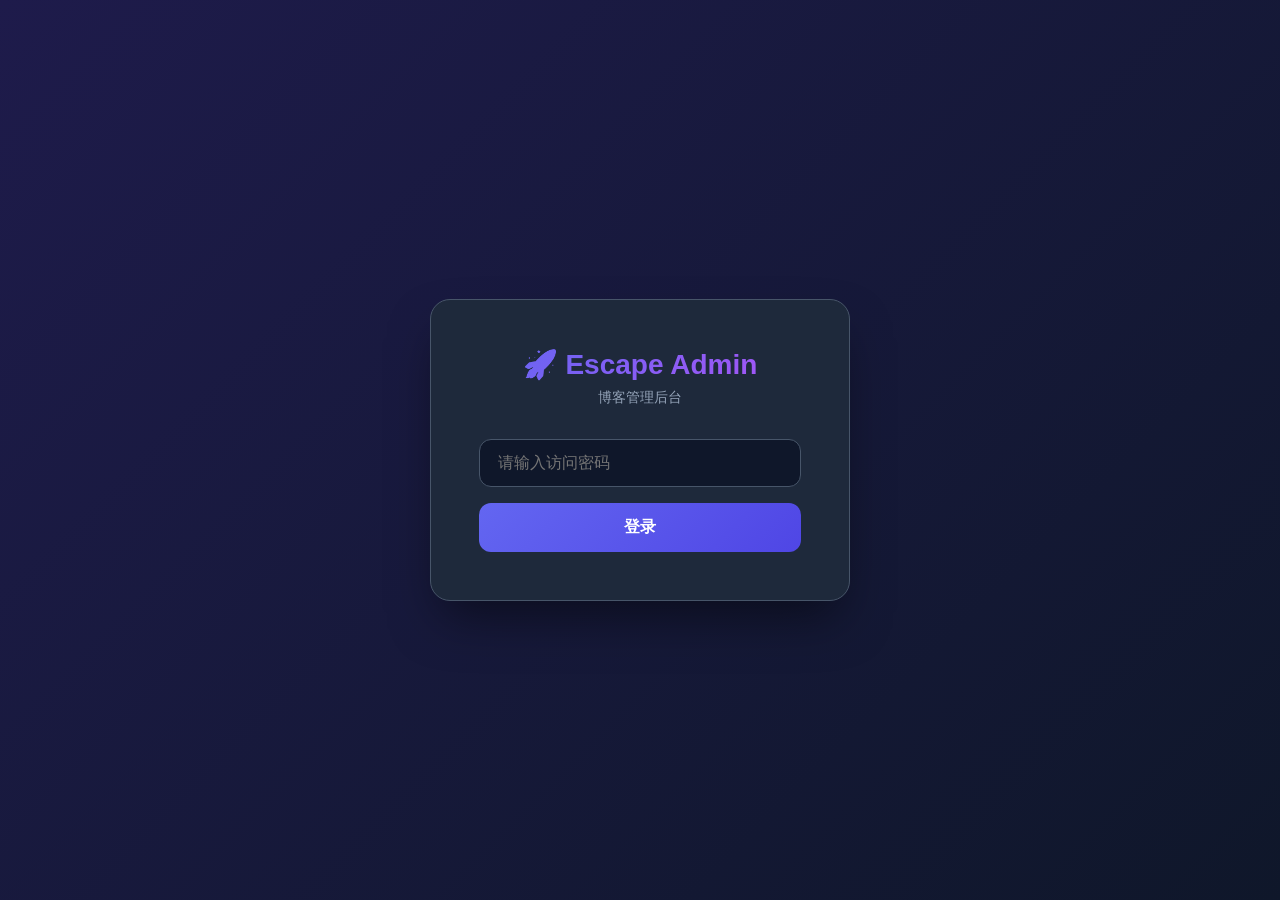
==== admin/index.html @ 39bfda91 "Update" ====
<!DOCTYPE html>
<html lang="zh-CN">
<head>
  <meta charset="UTF-8">
  <meta name="viewport" content="width=device-width, initial-scale=1.0">
  <title>escape 博客管理后台</title>
  <style>
    * { margin: 0; padding: 0; box-sizing: border-box; }
    :root { --primary: #6366f1; --primary-dark: #4f46e5; --bg: #0f172a; --card: #1e293b; --card-hover: #334155; --border: #475569; --text: #f8fafc; --text-light: #94a3b8; --success: #22c55e; --danger: #ef4444; --warning: #f59e0b; }
    body { font-family: -apple-system, BlinkMacSystemFont, "SF Pro", sans-serif; background: var(--bg); color: var(--text); min-height: 100vh; }
    
    /* 登录页 */
    .login-screen { display: flex; align-items: center; justify-content: center; min-height: 100vh; padding: 20px; background: linear-gradient(135deg, #1e1b4b 0%, #0f172a 100%); }
    .login-box { background: var(--card); border: 1px solid var(--border); border-radius: 20px; padding: 48px; width: 100%; max-width: 420px; text-align: center; box-shadow: 0 25px 50px -12px rgba(0,0,0,0.5); }
    .login-box h1 { font-size: 28px; margin-bottom: 8px; background: linear-gradient(135deg, #6366f1, #a855f7); -webkit-background-clip: text; -webkit-text-fill-color: transparent; }
    .login-box p { color: var(--text-light); margin-bottom: 32px; font-size: 14px; }
    .login-box input { width: 100%; padding: 14px 18px; background: var(--bg); border: 1px solid var(--border); border-radius: 12px; color: var(--text); font-size: 16px; margin-bottom: 16px; transition: all 0.2s; }
    .login-box input:focus { outline: none; border-color: var(--primary); box-shadow: 0 0 0 3px rgba(99,102,241,0.2); }
    .login-box button { width: 100%; padding: 14px; background: linear-gradient(135deg, var(--primary), var(--primary-dark)); color: white; border: none; border-radius: 12px; font-size: 16px; font-weight: 600; cursor: pointer; transition: all 0.2s; }
    .login-box button:hover { transform: translateY(-2px); box-shadow: 0 10px 20px -10px rgba(99,102,241,0.5); }
    
    /* 后台布局 */
    .admin-layout { display: flex; min-height: 100vh; }
    .sidebar { width: 260px; background: var(--card); border-right: 1px solid var(--border); padding: 24px 16px; display: flex; flex-direction: column; }
    .sidebar-logo { font-size: 20px; font-weight: 700; margin-bottom: 32px; padding: 0 12px; display: flex; align-items: center; gap: 10px; }
    .sidebar-logo span { background: linear-gradient(135deg, #6366f1, #a855f7); -webkit-background-clip: text; -webkit-text-fill-color: transparent; }
    .nav-item { display: flex; align-items: center; gap: 12px; padding: 14px 16px; border-radius: 12px; color: var(--text-light); cursor: pointer; transition: all 0.2s; margin-bottom: 4px; }
    .nav-item:hover { background: var(--card-hover); color: var(--text); }
    .nav-item.active { background: linear-gradient(135deg, rgba(99,102,241,0.2), rgba(168,85,247,0.2)); color: var(--primary); }
    .nav-item svg { width: 20px; height: 20px; }
    
    .main-content { flex: 1; padding: 32px; overflow-y: auto; }
    .page-header { display: flex; justify-content: space-between; align-items: center; margin-bottom: 32px; }
    .page-title { font-size: 28px; font-weight: 700; }
    
    /* 按钮 */
    .btn { padding: 12px 24px; border-radius: 10px; font-size: 14px; font-weight: 600; cursor: pointer; border: none; transition: all 0.2s; display: inline-flex; align-items: center; gap: 8px; }
    .btn-primary { background: linear-gradient(135deg, var(--primary), var(--primary-dark)); color: white; }
    .btn-primary:hover { transform: translateY(-2px); box-shadow: 0 10px 20px -10px rgba(99,102,241,0.5); }
    .btn-secondary { background: var(--card); color: var(--text); border: 1px solid var(--border); }
    .btn-secondary:hover { background: var(--card-hover); }
    .btn-danger { background: var(--danger); color: white; }
    .btn-success { background: var(--success); color: white; }
    .btn-sm { padding: 8px 16px; font-size: 13px; }
    
    /* 卡片 */
    .card { background: var(--card); border: 1px solid var(--border); border-radius: 16px; padding: 24px; margin-bottom: 24px; }
    .card-header { display: flex; justify-content: space-between; align-items: center; margin-bottom: 20px; }
    .card-title { font-size: 18px; font-weight: 600; }
    
    /* 表单 */
    .form-group { margin-bottom: 20px; }
    .form-group label { display: block; margin-bottom: 8px; font-size: 14px; color: var(--text-light); font-weight: 500; }
    .form-group input, .form-group textarea, .form-group select { width: 100%; padding: 12px 16px; background: var(--bg); border: 1px solid var(--border); border-radius: 10px; color: var(--text); font-size: 14px; transition: all 0.2s; }
    .form-group input:focus, .form-group textarea:focus, .form-group select:focus { outline: none; border-color: var(--primary); }
    .form-group textarea { min-height: 120px; resize: vertical; font-family: inherit; }
    .form-row { display: grid; grid-template-columns: 1fr 1fr; gap: 16px; }
    
    /* 表格 */
    .data-table { width: 100%; border-collapse: collapse; }
    .data-table th { text-align: left; padding: 14px 16px; color: var(--text-light); font-weight: 500; font-size: 13px; border-bottom: 1px solid var(--border); }
    .data-table td { padding: 16px; border-bottom: 1px solid var(--border); }
    .data-table tr:hover { background: var(--card-hover); }
    
    /* 标签 */
    .badge { display: inline-block; padding: 4px 12px; border-radius: 20px; font-size: 12px; font-weight: 500; }
    .badge-success { background: rgba(34,197,94,0.2); color: var(--success); }
    .badge-draft { background: rgba(148,163,184,0.2); color: var(--text-light); }
    .badge-tech { background: rgba(99,102,241,0.2); color: #818cf8; }
    .badge-life { background: rgba(236,72,153,0.2); color: #f472b6; }
    
    /* 网格 */
    .grid-3 { display: grid; grid-template-columns: repeat(3, 1fr); gap: 20px; }
    .grid-2 { display: grid; grid-template-columns: repeat(2, 1fr); gap: 20px; }
    @media (max-width: 1024px) { .grid-3 { grid-template-columns: repeat(2, 1fr); } }
    @media (max-width: 768px) { .grid-3, .grid-2 { grid-template-columns: 1fr; } .sidebar { display: none; } .form-row { grid-template-columns: 1fr; } }
    
    /* 统计卡片 */
    .stat-card { background: var(--card); border: 1px solid var(--border); border-radius: 16px; padding: 24px; text-align: center; }
    .stat-number { font-size: 36px; font-weight: 700; background: linear-gradient(135deg, var(--primary), #a855f7); -webkit-background-clip: text; -webkit-text-fill-color: transparent; }
    .stat-label { font-size: 14px; color: var(--text-light); margin-top: 8px; }
    
    /* 消息提示 */
    .toast { position: fixed; top: 24px; right: 24px; padding: 16px 24px; border-radius: 12px; font-size: 14px; font-weight: 500; z-index: 1000; animation: slideIn 0.3s ease; }
    .toast-success { background: var(--success); color: white; }
    .toast-error { background: var(--danger); color: white; }
    .toast-loading { background: var(--primary); color: white; }
    @keyframes slideIn { from { transform: translateX(100%); opacity: 0; } to { transform: translateX(0); opacity: 1; } }
    
    .hidden { display: none !important; }
    
    /* 图片上传 */
    .upload-area { border: 2px dashed var(--border); border-radius: 16px; padding: 40px; text-align: center; cursor: pointer; transition: all 0.2s; }
    .upload-area:hover { border-color: var(--primary); background: rgba(99,102,241,0.05); }
    .image-preview { width: 100%; height: 200px; object-fit: cover; border-radius: 12px; margin-top: 16px; }
    
    /* 开关 */
    .toggle { position: relative; width: 48px; height: 26px; background: var(--border); border-radius: 13px; cursor: pointer; transition: all 0.2s; }
    .toggle.active { background: var(--success); }
    .toggle::after { content: ''; position: absolute; top: 3px; left: 3px; width: 20px; height: 20px; background: white; border-radius: 50%; transition: all 0.2s; }
    .toggle.active::after { left: 25px; }
  </style>
</head>
<body>
  <!-- 登录页 -->
  <div id="login-screen" class="login-screen">
    <div class="login-box">
      <h1>🚀 Escape Admin</h1>
      <p>博客管理后台</p>
      <input type="password" id="password" placeholder="请输入访问密码">
      <button onclick="login()">登录</button>
    </div>
  </div>
  
  <!-- 后台主页 -->
  <div id="admin-panel" class="admin-layout hidden">
    <!-- 侧边栏 -->
    <aside class="sidebar">
      <div class="sidebar-logo">
        <span>⚡</span> Escape Admin
      </div>
      <nav>
        <div class="nav-item active" onclick="showPage('dashboard')">
          <svg viewBox="0 0 24 24" fill="none" stroke="currentColor" stroke-width="2"><rect x="3" y="3" width="7" height="7"/><rect x="14" y="3" width="7" height="7"/><rect x="14" y="14" width="7" height="7"/><rect x="3" y="14" width="7" height="7"/></svg>
          <span>数据概览</span>
        </div>
        <div class="nav-item" onclick="showPage('articles')">
          <svg viewBox="0 0 24 24" fill="none" stroke="currentColor" stroke-width="2"><path d="M14 2H6a2 2 0 0 0-2 2v16a2 2 0 0 0 2 2h12a2 2 0 0 0 2-2V8z"/><polyline points="14,2 14,8 20,8"/></svg>
          <span>文章管理</span>
        </div>
        <div class="nav-item" onclick="showPage('new-article')">
          <svg viewBox="0 0 24 24" fill="none" stroke="currentColor" stroke-width="2"><line x1="12" y1="5" x2="12" y2="19"/><line x1="5" y1="12" x2="19" y2="12"/></svg>
          <span>新建文章</span>
        </div>
        <div class="nav-item" onclick="showPage('settings')">
          <svg viewBox="0 0 24 24" fill="none" stroke="currentColor" stroke-width="2"><circle cx="12" cy="12" r="3"/><path d="M19.4 15a1.65 1.65 0 0 0 .33 1.82l.06.06a2 2 0 0 1 0 2.83 2 2 0 0 1-2.83 0l-.06-.06a1.65 1.65 0 0 0-1.82-.33 1.65 1.65 0 0 0-1 1.51V21a2 2 0 0 1-2 2 2 2 0 0 1-2-2v-.09A1.65 1.65 0 0 0 9 19.4a1.65 1.65 0 0 0-1.82.33l-.06.06a2 2 0 0 1-2.83 0 2 2 0 0 1 0-2.83l.06-.06a1.65 1.65 0 0 0 .33-1.82 1.65 1.65 0 0 0-1.51-1H3a2 2 0 0 1-2-2 2 2 0 0 1 2-2h.09A1.65 1.65 0 0 0 4.6 9a1.65 1.65 0 0 0-.33-1.82l-.06-.06a2 2 0 0 1 0-2.83 2 2 0 0 1 2.83 0l.06.06a1.65 1.65 0 0 0 1.82.33H9a1.65 1.65 0 0 0 1-1.51V3a2 2 0 0 1 2-2 2 2 0 0 1 2 2v.09a1.65 1.65 0 0 0 1 1.51 1.65 1.65 0 0 0 1.82-.33l.06-.06a2 2 0 0 1 2.83 0 2 2 0 0 1 0 2.83l-.06.06a1.65 1.65 0 0 0-.33 1.82V9a1.65 1.65 0 0 0 1.51 1H21a2 2 0 0 1 2 2 2 2 0 0 1-2 2h-.09a1.65 1.65 0 0 0-1.51 1z"/></svg>
          <span>网站设置</span>
        </div>
        <div class="nav-item" onclick="showPage('images')">
          <svg viewBox="0 0 24 24" fill="none" stroke="currentColor" stroke-width="2"><rect x="3" y="3" width="18" height="18" rx="2" ry="2"/><circle cx="8.5" cy="8.5" r="1.5"/><polyline points="21,15 16,10 5,21"/></svg>
          <span>图片管理</span>
        </div>
        <div class="nav-item" onclick="showPage('theme')">
          <svg viewBox="0 0 24 24" fill="none" stroke="currentColor" stroke-width="2"><circle cx="12" cy="12" r="5"/><line x1="12" y1="1" x2="12" y2="3"/><line x1="12" y1="21" x2="12" y2="23"/><line x1="4.22" y1="4.22" x2="5.64" y2="5.64"/><line x1="18.36" y1="18.36" x2="19.78" y2="19.78"/><line x1="1" y1="12" x2="3" y2="12"/><line x1="21" y1="12" x2="23" y2="12"/><line x1="4.22" y1="19.78" x2="5.64" y2="18.36"/><line x1="18.36" y1="5.64" x2="19.78" y2="4.22"/></svg>
          <span>主题样式</span>
        </div>
      </nav>
      <div style="margin-top: auto; padding-top: 20px; border-top: 1px solid var(--border);">
        <div class="nav-item" onclick="logout()">
          <svg viewBox="0 0 24 24" fill="none" stroke="currentColor" stroke-width="2"><path d="M9 21H5a2 2 0 0 1-2-2V5a2 2 0 0 1 2-2h4"/><polyline points="16,17 21,12 16,7"/><line x1="21" y1="12" x2="9" y2="12"/></svg>
          <span>退出登录</span>
        </div>
      </div>
    </aside>
    
    <!-- 主内容 -->
    <main class="main-content">
      <!-- 概览页 -->
      <div id="page-dashboard">
        <div class="page-header">
          <h1 class="page-title">数据概览</h1>
          <button class="btn btn-primary" onclick="showPage('new-article')">+ 新建文章</button>
        </div>
        <div class="grid-3" style="margin-bottom: 32px;">
          <div class="stat-card"><div class="stat-number" id="stat-articles">0</div><div class="stat-label">文章总数</div></div>
          <div class="stat-card"><div class="stat-number" id="stat-published">0</div><div class="stat-label">已发布</div></div>
          <div class="stat-card"><div class="stat-number" id="stat-views">-</div><div class="stat-label">总访问量</div></div>
        </div>
        <div class="card">
          <div class="card-header"><h3 class="card-title">最近文章</h3></div>
          <table class="data-table"><thead><tr><th>标题</th><th>分类</th><th>日期</th><th>状态</th><th>操作</th></tr></thead><tbody id="recent-articles"></tbody></table>
        </div>
      </div>
      
      <!-- 文章列表页 -->
      <div id="page-articles" class="hidden">
        <div class="page-header">
          <h1 class="page-title">文章管理</h1>
          <button class="btn btn-primary" onclick="showPage('new-article')">+ 新建文章</button>
        </div>
        <div class="card">
          <table class="data-table"><thead><tr><th>标题</th><th>分类</th><th>日期</th><th>状态</th><th>操作</th></tr></thead><tbody id="all-articles"></tbody></table>
        </div>
      </div>
      
      <!-- 新建文章页 -->
      <div id="page-new-article" class="hidden">
        <div class="page-header">
          <h1 class="page-title">新建文章</h1>
        </div>
        <div class="grid-2">
          <div>
            <div class="card">
              <h3 class="card-title" style="margin-bottom: 20px;">文章信息</h3>
              <div class="form-group"><label>标题 *</label><input type="text" id="article-title" placeholder="输入文章标题"></div>
              <div class="form-row">
                <div class="form-group"><label>日期</label><input type="date" id="article-date"></div>
                <div class="form-group"><label>分类</label><select id="article-category"><option value="tech">技术</option><option value="life">生活</option><option value="thought">思考</option></select></div>
              </div>
              <div class="form-group"><label>摘要</label><input type="text" id="article-excerpt" placeholder="简短描述"></div>
              <div class="form-group">
                <label>状态</label>
                <div style="display: flex; gap: 12px; margin-top: 8px;">
                  <div class="toggle active" id="article-published" onclick="this.classList.toggle('active')"></div>
                  <span>立即发布</span>
                </div>
              </div>
            </div>
          </div>
          <div>
            <div class="card">
              <h3 class="card-title" style="margin-bottom: 20px;">文章正文</h3>
              <div class="form-group"><textarea id="article-content" placeholder="在这里写文章内容..." style="min-height: 300px;"></textarea></div>
            </div>
          </div>
        </div>
        <div style="margin-top: 24px; display: flex; gap: 12px;">
          <button class="btn btn-primary" onclick="saveArticle()">💾 保存文章</button>
          <button class="btn btn-secondary" onclick="showPage('dashboard')">取消</button>
        </div>
      </div>
      
      <!-- 网站设置页 -->
      <div id="page-settings" class="hidden">
        <div class="page-header">
          <h1 class="page-title">网站设置</h1>
          <button class="btn btn-primary" onclick="saveSettings()">💾 保存设置</button>
        </div>
        <div class="grid-2">
          <div class="card">
            <h3 class="card-title" style="margin-bottom: 20px;">基本信息</h3>
            <div class="form-group"><label>博客标题</label><input type="text" id="site-title" value="escape"></div>
            <div class="form-group"><label>副标题</label><input type="text" id="site-subtitle" value="技术 · 生活 · 思考"></div>
            <div class="form-group"><label>关于内容</label><textarea id="site-about" placeholder="关于我的介绍..."></textarea></div>
          </div>
          <div class="card">
            <h3 class="card-title" style="margin-bottom: 20px;">社交链接</h3>
            <div class="form-group"><label>GitHub</label><input type="text" id="social-github" placeholder="https://github.com/username"></div>
            <div class="form-group"><label>Twitter</label><input type="text" id="social-twitter" placeholder="https://twitter.com/username"></div>
            <div class="form-group"><label>Email</label><input type="text" id="social-email" placeholder="email@example.com"></div>
          </div>
        </div>
      </div>
      
      <!-- 图片管理页 -->
      <div id="page-images" class="hidden">
        <div class="page-header">
          <h1 class="page-title">图片管理</h1>
        </div>
        <div class="card">
          <h3 class="card-title" style="margin-bottom: 20px;">上传图片</h3>
          <div class="upload-area" onclick="document.getElementById('image-input').click()">
            <p style="font-size: 18px; margin-bottom: 8px;">点击或拖拽上传图片</p>
            <p style="font-size: 13px; color: var(--text-light);">支持 jpg, png, gif, webp</p>
          </div>
          <input type="file" id="image-input" accept="image/*" multiple style="display: none;" onchange="handleImageUpload(event)">
        </div>
        <div class="card">
          <h3 class="card-title" style="margin-bottom: 20px;">当前图片</h3>
          <div class="grid-3" id="image-gallery"></div>
        </div>
      </div>
      
      <!-- 主题样式页 -->
      <div id="page-theme" class="hidden">
        <div class="page-header">
          <h1 class="page-title">主题样式</h1>
          <button class="btn btn-primary" onclick="saveTheme()">💾 保存主题</button>
        </div>
        <div class="grid-2">
          <div class="card">
            <h3 class="card-title" style="margin-bottom: 20px;">颜色配置</h3>
            <div class="form-group"><label>主色调</label><input type="color" id="theme-primary" value="#6366f1" style="height: 48px; padding: 8px;"></div>
            <div class="form-group"><label>背景色</label><input type="color" id="theme-bg" value="#0f172a" style="height: 48px; padding: 8px;"></div>
            <div class="form-group"><label>文字色</label><input type="color" id="theme-text" value="#f8fafc" style="height: 48px; padding: 8px;"></div>
          </div>
          <div class="card">
            <h3 class="card-title" style="margin-bottom: 20px;">效果配置</h3>
            <div class="form-group">
              <label>毛玻璃效果</label>
              <div style="display: flex; align-items: center; gap: 12px; margin-top: 8px;">
                <div class="toggle active" id="theme-glass" onclick="this.classList.toggle('active')"></div>
                <span>启用</span>
              </div>
            </div>
            <div class="form-group">
              <label>动画效果</label>
              <div style="display: flex; align-items: center; gap: 12px; margin-top: 8px;">
                <div class="toggle active" id="theme-animation" onclick="this.classList.toggle('active')"></div>
                <span>启用</span>
              </div>
            </div>
          </div>
        </div>
      </div>
    </main>
  </div>
  
  <div id="toast" class="toast hidden"></div>
  
  <script>
    const API_URL = '/api/blog';
    const PASSWORD = 'escape123';
    let articles = [];
    let settings = { title: 'escape', subtitle: '技术 · 生活 · 思考', about: '', github: '', twitter: '', email: '' };
    let theme = { primary: '#6366f1', bg: '#0f172a', text: '#f8fafc', glass: true, animation: true };
    
    // 初始化
    if (localStorage.getItem('admin_logged_in') === 'true') {
      showAdmin();
      loadData();
    }
    
    function login() {
      if (document.getElementById('password').value === PASSWORD) {
        localStorage.setItem('admin_logged_in', 'true');
        showAdmin();
        loadData();
      } else {
        showToast('密码错误！', 'error');
      }
    }
    
    function logout() {
      localStorage.removeItem('admin_logged_in');
      location.reload();
    }
    
    function showAdmin() {
      document.getElementById('login-screen').classList.add('hidden');
      document.getElementById('admin-panel').classList.remove('hidden');
      document.getElementById('article-date').value = new Date().toISOString().split('T')[0];
    }
    
    function showPage(page) {
      document.querySelectorAll('.nav-item').forEach(n => n.classList.remove('active'));
      document.querySelectorAll('.nav-item')[page === 'dashboard' ? 0 : page === 'articles' ? 1 : page === 'new-article' ? 2 : page === 'settings' ? 3 : page === 'images' ? 4 : 5].classList.add('active');
      document.querySelectorAll('[id^="page-"]').forEach(p => p.classList.add('hidden'));
      document.getElementById('page-' + page).classList.remove('hidden');
    }
    
    function showToast(msg, type = 'loading') {
      const toast = document.getElementById('toast');
      toast.className = 'toast toast-' + type;
      toast.textContent = msg;
      toast.classList.remove('hidden');
      if (type !== 'loading') setTimeout(() => toast.classList.add('hidden'), 3000);
    }
    
    async function loadData() {
      showToast('加载中...', 'loading');
      try {
        const res = await fetch(API_URL, { method: 'POST', headers: { 'Content-Type': 'application/json' }, body: JSON.stringify({ action: 'get' }) });
        const data = await res.json();
        if (data.error) throw new Error(data.error);
        articles = data.data.articles || [];
        renderArticles();
        showToast('加载成功！', 'success');
      } catch (e) {
        showToast('加载失败: ' + e.message, 'error');
      }
    }
    
    function renderArticles() {
      const published = articles.filter(a => a.status === 'published');
      document.getElementById('stat-articles').textContent = articles.length;
      document.getElementById('stat-published').textContent = published.length;
      
      let recentHtml = '', allHtml = '';
      articles.forEach(article => {
        const badgeClass = article.status === 'published' ? 'badge-success' : 'badge-draft';
        const categoryClass = article.category === 'tech' ? 'badge-tech' : article.category === 'life' ? 'badge-life' : 'badge-draft';
        const categoryName = article.category === 'tech' ? '技术' : article.category === 'life' ? '生活' : '思考';
        const row = '<tr><td><strong>' + article.title + '</strong></td><td><span class="badge ' + categoryClass + '">' + categoryName + '</span></td><td>' + article.date + '</td><td><span class="badge ' + badgeClass + '">' + (article.status === 'published' ? '已发布' : '草稿') + '</span></td><td><button class="btn btn-sm btn-danger" onclick="deleteArticle(' + article.id + ')">删除</button></td></tr>';
        recentHtml += row;
        allHtml += row;
      });
      document.getElementById('recent-articles').innerHTML = recentHtml || '<tr><td colspan="5" style="text-align:center;color:var(--text-light);">暂无文章</td></tr>';
      document.getElementById('all-articles').innerHTML = allHtml || '<tr><td colspan="5" style="text-align:center;color:var(--text-light);">暂无文章</td></tr>';
    }
    
    async function saveArticle() {
      const title = document.getElementById('article-title').value;
      if (!title) { showToast('请输入标题！', 'error'); return; }
      
      const newArticle = {
        id: Date.now(),
        title: title,
        date: document.getElementById('article-date').value,
        category: document.getElementById('article-category').value,
        excerpt: document.getElementById('article-excerpt').value,
        content: document.getElementById('article-content').value,
        status: document.getElementById('article-published').classList.contains('active') ? 'published' : 'draft'
      };
      
      articles.unshift(newArticle);
      
      try {
        const res = await fetch(API_URL, { method: 'POST', headers: { 'Content-Type': 'application/json' }, body: JSON.stringify({ action: 'save', data: { articles } }) });
        const result = await res.json();
        if (result.error) throw new Error(result.error);
        
        renderArticles();
        document.getElementById('article-title').value = '';
        document.getElementById('article-excerpt').value = '';
        document.getElementById('article-content').value = '';
        showToast('文章保存成功！', 'success');
        showPage('articles');
      } catch (e) {
        showToast('保存失败: ' + e.message, 'error');
      }
    }
    
    async function deleteArticle(id) {
      if (!confirm('确定删除这篇文章？')) return;
      articles = articles.filter(a => a.id !== id);
      try {
        const res = await fetch(API_URL, { method: 'POST', headers: { 'Content-Type': 'application/json' }, body: JSON.stringify({ action: 'save', data: { articles } }) });
        const result = await res.json();
        if (result.error) throw new Error(result.error);
        renderArticles();
        showToast('删除成功！', 'success');
      } catch (e) {
        showToast('删除失败', 'error');
      }
    }
    
    function saveSettings() {
      showToast('设置已保存！', 'success');
    }
    
    function saveTheme() {
      showToast('主题已保存！', 'success');
    }
    
    function handleImageUpload(e) {
      showToast('图片上传功能开发中...', 'error');
    }
  </script>
</body>
</html>
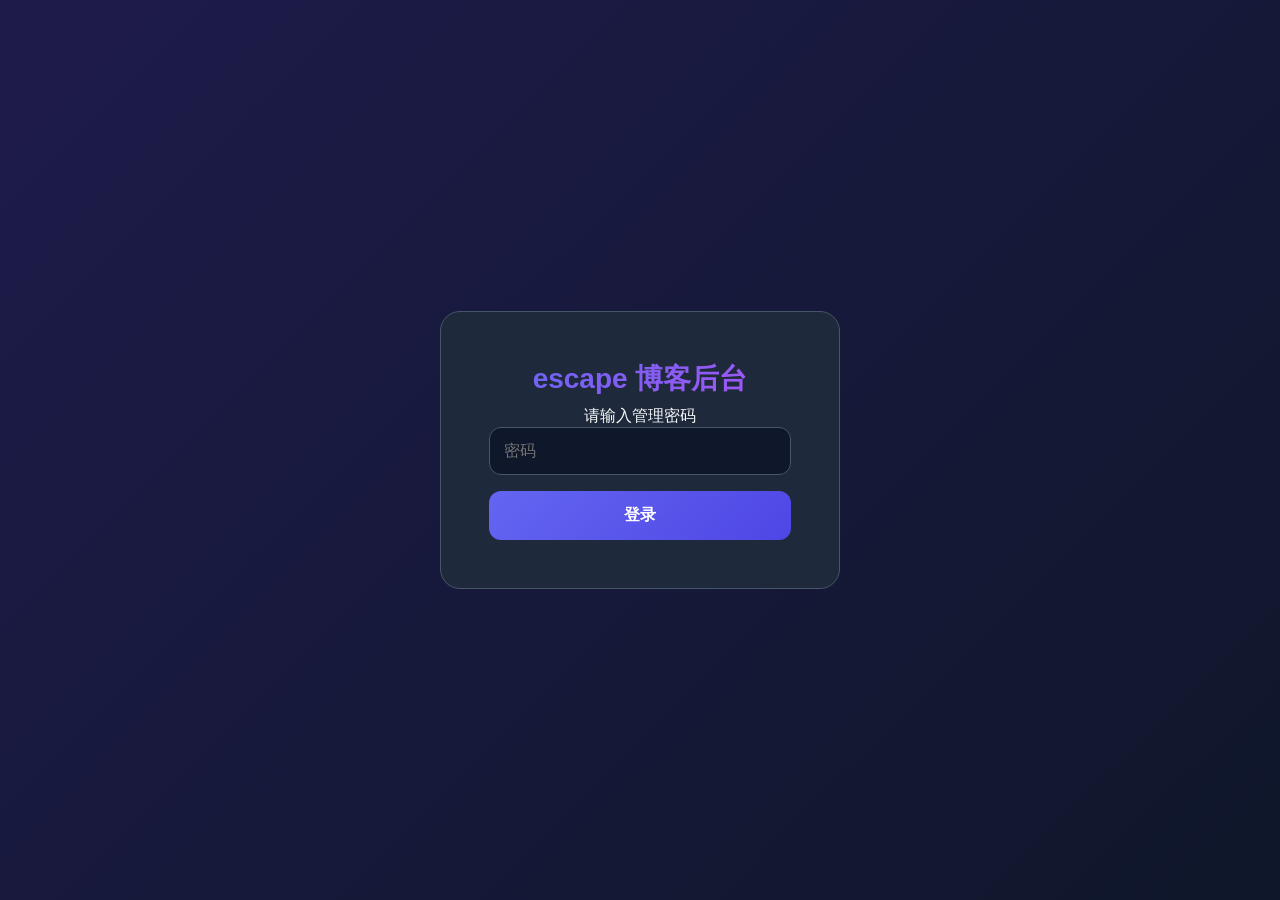
==== commit 80385b3c: "Cool visual effects update" ====
--- a/admin/index.html
+++ b/admin/index.html
@@ -6,436 +6,444 @@
   <title>escape 博客管理后台</title>
   <style>
     * { margin: 0; padding: 0; box-sizing: border-box; }
-    :root { --primary: #6366f1; --primary-dark: #4f46e5; --bg: #0f172a; --card: #1e293b; --card-hover: #334155; --border: #475569; --text: #f8fafc; --text-light: #94a3b8; --success: #22c55e; --danger: #ef4444; --warning: #f59e0b; }
-    body { font-family: -apple-system, BlinkMacSystemFont, "SF Pro", sans-serif; background: var(--bg); color: var(--text); min-height: 100vh; }
-    
-    /* 登录页 */
-    .login-screen { display: flex; align-items: center; justify-content: center; min-height: 100vh; padding: 20px; background: linear-gradient(135deg, #1e1b4b 0%, #0f172a 100%); }
-    .login-box { background: var(--card); border: 1px solid var(--border); border-radius: 20px; padding: 48px; width: 100%; max-width: 420px; text-align: center; box-shadow: 0 25px 50px -12px rgba(0,0,0,0.5); }
+    :root { --primary: #6366f1; --primary-dark: #4f46e5; --bg: #0f172a; --card: #1e293b; --card-hover: #334155; --border: #475569; --text: #f8fafc; --text-light: #94a3b8; --success: #22c55e; --danger: #ef4444; }
+    body { font-family: -apple-system, sans-serif; background: var(--bg); color: var(--text); min-height: 100vh; }
+    
+    /* 登录 */
+    .login-screen { display: flex; align-items: center; justify-content: center; min-height: 100vh; padding: 20px; background: linear-gradient(135deg, #1e1b4b, #0f172a); }
+    .login-box { background: var(--card); border: 1px solid var(--border); border-radius: 20px; padding: 48px; width: 100%; max-width: 400px; text-align: center; }
     .login-box h1 { font-size: 28px; margin-bottom: 8px; background: linear-gradient(135deg, #6366f1, #a855f7); -webkit-background-clip: text; -webkit-text-fill-color: transparent; }
-    .login-box p { color: var(--text-light); margin-bottom: 32px; font-size: 14px; }
-    .login-box input { width: 100%; padding: 14px 18px; background: var(--bg); border: 1px solid var(--border); border-radius: 12px; color: var(--text); font-size: 16px; margin-bottom: 16px; transition: all 0.2s; }
-    .login-box input:focus { outline: none; border-color: var(--primary); box-shadow: 0 0 0 3px rgba(99,102,241,0.2); }
-    .login-box button { width: 100%; padding: 14px; background: linear-gradient(135deg, var(--primary), var(--primary-dark)); color: white; border: none; border-radius: 12px; font-size: 16px; font-weight: 600; cursor: pointer; transition: all 0.2s; }
-    .login-box button:hover { transform: translateY(-2px); box-shadow: 0 10px 20px -10px rgba(99,102,241,0.5); }
-    
-    /* 后台布局 */
+    .login-box input { width: 100%; padding: 14px; background: var(--bg); border: 1px solid var(--border); border-radius: 12px; color: var(--text); font-size: 16px; margin-bottom: 16px; }
+    .login-box button { width: 100%; padding: 14px; background: linear-gradient(135deg, var(--primary), var(--primary-dark)); color: white; border: none; border-radius: 12px; font-size: 16px; font-weight: 600; cursor: pointer; }
+    
+    /* 后台 */
     .admin-layout { display: flex; min-height: 100vh; }
-    .sidebar { width: 260px; background: var(--card); border-right: 1px solid var(--border); padding: 24px 16px; display: flex; flex-direction: column; }
-    .sidebar-logo { font-size: 20px; font-weight: 700; margin-bottom: 32px; padding: 0 12px; display: flex; align-items: center; gap: 10px; }
-    .sidebar-logo span { background: linear-gradient(135deg, #6366f1, #a855f7); -webkit-background-clip: text; -webkit-text-fill-color: transparent; }
-    .nav-item { display: flex; align-items: center; gap: 12px; padding: 14px 16px; border-radius: 12px; color: var(--text-light); cursor: pointer; transition: all 0.2s; margin-bottom: 4px; }
+    .sidebar { width: 240px; background: var(--card); border-right: 1px solid var(--border); padding: 20px; }
+    .sidebar-logo { font-size: 18px; font-weight: 700; margin-bottom: 30px; }
+    .nav-item { padding: 12px 16px; border-radius: 10px; color: var(--text-light); cursor: pointer; margin-bottom: 4px; }
     .nav-item:hover { background: var(--card-hover); color: var(--text); }
-    .nav-item.active { background: linear-gradient(135deg, rgba(99,102,241,0.2), rgba(168,85,247,0.2)); color: var(--primary); }
-    .nav-item svg { width: 20px; height: 20px; }
-    
-    .main-content { flex: 1; padding: 32px; overflow-y: auto; }
-    .page-header { display: flex; justify-content: space-between; align-items: center; margin-bottom: 32px; }
-    .page-title { font-size: 28px; font-weight: 700; }
+    .nav-item.active { background: rgba(99,102,241,0.2); color: var(--primary); }
+    
+    .main-content { flex: 1; padding: 30px; overflow-y: auto; }
+    .page-title { font-size: 24px; font-weight: 700; margin-bottom: 24px; }
+    
+    /* 卡片 */
+    .card { background: var(--card); border: 1px solid var(--border); border-radius: 16px; padding: 24px; margin-bottom: 20px; }
+    .card-title { font-size: 16px; font-weight: 600; margin-bottom: 16px; }
+    
+    /* 表单 */
+    input, textarea, select { width: 100%; padding: 12px; background: var(--bg); border: 1px solid var(--border); border-radius: 8px; color: var(--text); margin-bottom: 12px; }
+    textarea { min-height: 120px; resize: vertical; }
+    label { display: block; margin-bottom: 6px; color: var(--text-light); font-size: 14px; }
     
     /* 按钮 */
-    .btn { padding: 12px 24px; border-radius: 10px; font-size: 14px; font-weight: 600; cursor: pointer; border: none; transition: all 0.2s; display: inline-flex; align-items: center; gap: 8px; }
-    .btn-primary { background: linear-gradient(135deg, var(--primary), var(--primary-dark)); color: white; }
-    .btn-primary:hover { transform: translateY(-2px); box-shadow: 0 10px 20px -10px rgba(99,102,241,0.5); }
+    .btn { padding: 12px 24px; border-radius: 8px; font-size: 14px; font-weight: 600; cursor: pointer; border: none; }
+    .btn-primary { background: var(--primary); color: white; }
     .btn-secondary { background: var(--card); color: var(--text); border: 1px solid var(--border); }
-    .btn-secondary:hover { background: var(--card-hover); }
     .btn-danger { background: var(--danger); color: white; }
-    .btn-success { background: var(--success); color: white; }
-    .btn-sm { padding: 8px 16px; font-size: 13px; }
-    
-    /* 卡片 */
-    .card { background: var(--card); border: 1px solid var(--border); border-radius: 16px; padding: 24px; margin-bottom: 24px; }
-    .card-header { display: flex; justify-content: space-between; align-items: center; margin-bottom: 20px; }
-    .card-title { font-size: 18px; font-weight: 600; }
-    
-    /* 表单 */
-    .form-group { margin-bottom: 20px; }
-    .form-group label { display: block; margin-bottom: 8px; font-size: 14px; color: var(--text-light); font-weight: 500; }
-    .form-group input, .form-group textarea, .form-group select { width: 100%; padding: 12px 16px; background: var(--bg); border: 1px solid var(--border); border-radius: 10px; color: var(--text); font-size: 14px; transition: all 0.2s; }
-    .form-group input:focus, .form-group textarea:focus, .form-group select:focus { outline: none; border-color: var(--primary); }
-    .form-group textarea { min-height: 120px; resize: vertical; font-family: inherit; }
-    .form-row { display: grid; grid-template-columns: 1fr 1fr; gap: 16px; }
-    
-    /* 表格 */
-    .data-table { width: 100%; border-collapse: collapse; }
-    .data-table th { text-align: left; padding: 14px 16px; color: var(--text-light); font-weight: 500; font-size: 13px; border-bottom: 1px solid var(--border); }
-    .data-table td { padding: 16px; border-bottom: 1px solid var(--border); }
-    .data-table tr:hover { background: var(--card-hover); }
-    
-    /* 标签 */
-    .badge { display: inline-block; padding: 4px 12px; border-radius: 20px; font-size: 12px; font-weight: 500; }
-    .badge-success { background: rgba(34,197,94,0.2); color: var(--success); }
-    .badge-draft { background: rgba(148,163,184,0.2); color: var(--text-light); }
-    .badge-tech { background: rgba(99,102,241,0.2); color: #818cf8; }
-    .badge-life { background: rgba(236,72,153,0.2); color: #f472b6; }
-    
-    /* 网格 */
-    .grid-3 { display: grid; grid-template-columns: repeat(3, 1fr); gap: 20px; }
-    .grid-2 { display: grid; grid-template-columns: repeat(2, 1fr); gap: 20px; }
-    @media (max-width: 1024px) { .grid-3 { grid-template-columns: repeat(2, 1fr); } }
-    @media (max-width: 768px) { .grid-3, .grid-2 { grid-template-columns: 1fr; } .sidebar { display: none; } .form-row { grid-template-columns: 1fr; } }
-    
-    /* 统计卡片 */
-    .stat-card { background: var(--card); border: 1px solid var(--border); border-radius: 16px; padding: 24px; text-align: center; }
-    .stat-number { font-size: 36px; font-weight: 700; background: linear-gradient(135deg, var(--primary), #a855f7); -webkit-background-clip: text; -webkit-text-fill-color: transparent; }
-    .stat-label { font-size: 14px; color: var(--text-light); margin-top: 8px; }
-    
-    /* 消息提示 */
-    .toast { position: fixed; top: 24px; right: 24px; padding: 16px 24px; border-radius: 12px; font-size: 14px; font-weight: 500; z-index: 1000; animation: slideIn 0.3s ease; }
-    .toast-success { background: var(--success); color: white; }
-    .toast-error { background: var(--danger); color: white; }
-    .toast-loading { background: var(--primary); color: white; }
-    @keyframes slideIn { from { transform: translateX(100%); opacity: 0; } to { transform: translateX(0); opacity: 1; } }
+    
+    /* 文章列表 */
+    .article-list { display: flex; flex-direction: column; gap: 12px; }
+    .article-item { display: flex; justify-content: space-between; align-items: center; padding: 16px; background: var(--bg); border-radius: 10px; }
+    .article-item h4 { margin-bottom: 4px; }
+    .article-item .date { font-size: 13px; color: var(--text-light); }
+    .article-item .actions { display: flex; gap: 8px; }
+    
+    /* Toast */
+    .toast { position: fixed; top: 20px; right: 20px; padding: 16px 24px; border-radius: 10px; color: white; font-weight: 500; z-index: 1000; animation: slideIn 0.3s; }
+    .toast.success { background: var(--success); }
+    .toast.error { background: var(--danger); }
+    .toast.loading { background: var(--primary); }
+    @keyframes slideIn { from { transform: translateX(100%); } to { transform: translateX(0); } }
     
     .hidden { display: none !important; }
-    
-    /* 图片上传 */
-    .upload-area { border: 2px dashed var(--border); border-radius: 16px; padding: 40px; text-align: center; cursor: pointer; transition: all 0.2s; }
-    .upload-area:hover { border-color: var(--primary); background: rgba(99,102,241,0.05); }
-    .image-preview { width: 100%; height: 200px; object-fit: cover; border-radius: 12px; margin-top: 16px; }
-    
-    /* 开关 */
-    .toggle { position: relative; width: 48px; height: 26px; background: var(--border); border-radius: 13px; cursor: pointer; transition: all 0.2s; }
-    .toggle.active { background: var(--success); }
-    .toggle::after { content: ''; position: absolute; top: 3px; left: 3px; width: 20px; height: 20px; background: white; border-radius: 50%; transition: all 0.2s; }
-    .toggle.active::after { left: 25px; }
   </style>
 </head>
 <body>
   <!-- 登录页 -->
-  <div id="login-screen" class="login-screen">
+  <div id="login" class="login-screen">
     <div class="login-box">
-      <h1>🚀 Escape Admin</h1>
-      <p>博客管理后台</p>
-      <input type="password" id="password" placeholder="请输入访问密码">
+      <h1>escape 博客后台</h1>
+      <p>请输入管理密码</p>
+      <input type="password" id="password" placeholder="密码">
       <button onclick="login()">登录</button>
     </div>
   </div>
   
-  <!-- 后台主页 -->
-  <div id="admin-panel" class="admin-layout hidden">
-    <!-- 侧边栏 -->
-    <aside class="sidebar">
-      <div class="sidebar-logo">
-        <span>⚡</span> Escape Admin
+  <!-- 后台 -->
+  <div id="admin" class="admin-layout hidden">
+    <div class="sidebar">
+      <div class="sidebar-logo">📝 escape 博客</div>
+      <div class="nav-item active" onclick="showPage('articles')">📄 文章管理</div>
+      <div class="nav-item" onclick="showPage('images')">🖼️ 图片管理</div>
+      <div class="nav-item" onclick="showPage('settings')">⚙️ 网站设置</div>
+      <div class="nav-item" onclick="logout()" style="margin-top: auto;">🚪 退出</div>
+    </div>
+    
+    <div class="main-content">
+      <!-- 文章管理 -->
+      <div id="page-articles">
+        <h1 class="page-title">文章管理</h1>
+        <div class="card">
+          <div class="card-title">➕ 添加新文章</div>
+          <label>标题</label>
+          <input type="text" id="article-title" placeholder="文章标题">
+          <label>分类</label>
+          <select id="article-category">
+            <option value="tech">技术</option>
+            <option value="thought">思考</option>
+            <option value="life">生活</option>
+            <option value="other">其他</option>
+          </select>
+          <label>摘要</label>
+          <input type="text" id="article-excerpt" placeholder="文章摘要">
+          <label>内容</label>
+          <textarea id="article-content" placeholder="文章内容"></textarea>
+          <button class="btn btn-primary" onclick="saveArticle()">保存文章</button>
+        </div>
+        
+        <div class="card">
+          <div class="card-title">📋 所有文章</div>
+          <div class="article-list" id="article-list"></div>
+        </div>
       </div>
-      <nav>
-        <div class="nav-item active" onclick="showPage('dashboard')">
-          <svg viewBox="0 0 24 24" fill="none" stroke="currentColor" stroke-width="2"><rect x="3" y="3" width="7" height="7"/><rect x="14" y="3" width="7" height="7"/><rect x="14" y="14" width="7" height="7"/><rect x="3" y="14" width="7" height="7"/></svg>
-          <span>数据概览</span>
-        </div>
-        <div class="nav-item" onclick="showPage('articles')">
-          <svg viewBox="0 0 24 24" fill="none" stroke="currentColor" stroke-width="2"><path d="M14 2H6a2 2 0 0 0-2 2v16a2 2 0 0 0 2 2h12a2 2 0 0 0 2-2V8z"/><polyline points="14,2 14,8 20,8"/></svg>
-          <span>文章管理</span>
-        </div>
-        <div class="nav-item" onclick="showPage('new-article')">
-          <svg viewBox="0 0 24 24" fill="none" stroke="currentColor" stroke-width="2"><line x1="12" y1="5" x2="12" y2="19"/><line x1="5" y1="12" x2="19" y2="12"/></svg>
-          <span>新建文章</span>
-        </div>
-        <div class="nav-item" onclick="showPage('settings')">
-          <svg viewBox="0 0 24 24" fill="none" stroke="currentColor" stroke-width="2"><circle cx="12" cy="12" r="3"/><path d="M19.4 15a1.65 1.65 0 0 0 .33 1.82l.06.06a2 2 0 0 1 0 2.83 2 2 0 0 1-2.83 0l-.06-.06a1.65 1.65 0 0 0-1.82-.33 1.65 1.65 0 0 0-1 1.51V21a2 2 0 0 1-2 2 2 2 0 0 1-2-2v-.09A1.65 1.65 0 0 0 9 19.4a1.65 1.65 0 0 0-1.82.33l-.06.06a2 2 0 0 1-2.83 0 2 2 0 0 1 0-2.83l.06-.06a1.65 1.65 0 0 0 .33-1.82 1.65 1.65 0 0 0-1.51-1H3a2 2 0 0 1-2-2 2 2 0 0 1 2-2h.09A1.65 1.65 0 0 0 4.6 9a1.65 1.65 0 0 0-.33-1.82l-.06-.06a2 2 0 0 1 0-2.83 2 2 0 0 1 2.83 0l.06.06a1.65 1.65 0 0 0 1.82.33H9a1.65 1.65 0 0 0 1-1.51V3a2 2 0 0 1 2-2 2 2 0 0 1 2 2v.09a1.65 1.65 0 0 0 1 1.51 1.65 1.65 0 0 0 1.82-.33l.06-.06a2 2 0 0 1 2.83 0 2 2 0 0 1 0 2.83l-.06.06a1.65 1.65 0 0 0-.33 1.82V9a1.65 1.65 0 0 0 1.51 1H21a2 2 0 0 1 2 2 2 2 0 0 1-2 2h-.09a1.65 1.65 0 0 0-1.51 1z"/></svg>
-          <span>网站设置</span>
-        </div>
-        <div class="nav-item" onclick="showPage('images')">
-          <svg viewBox="0 0 24 24" fill="none" stroke="currentColor" stroke-width="2"><rect x="3" y="3" width="18" height="18" rx="2" ry="2"/><circle cx="8.5" cy="8.5" r="1.5"/><polyline points="21,15 16,10 5,21"/></svg>
-          <span>图片管理</span>
-        </div>
-        <div class="nav-item" onclick="showPage('theme')">
-          <svg viewBox="0 0 24 24" fill="none" stroke="currentColor" stroke-width="2"><circle cx="12" cy="12" r="5"/><line x1="12" y1="1" x2="12" y2="3"/><line x1="12" y1="21" x2="12" y2="23"/><line x1="4.22" y1="4.22" x2="5.64" y2="5.64"/><line x1="18.36" y1="18.36" x2="19.78" y2="19.78"/><line x1="1" y1="12" x2="3" y2="12"/><line x1="21" y1="12" x2="23" y2="12"/><line x1="4.22" y1="19.78" x2="5.64" y2="18.36"/><line x1="18.36" y1="5.64" x2="19.78" y2="4.22"/></svg>
-          <span>主题样式</span>
-        </div>
-      </nav>
-      <div style="margin-top: auto; padding-top: 20px; border-top: 1px solid var(--border);">
-        <div class="nav-item" onclick="logout()">
-          <svg viewBox="0 0 24 24" fill="none" stroke="currentColor" stroke-width="2"><path d="M9 21H5a2 2 0 0 1-2-2V5a2 2 0 0 1 2-2h4"/><polyline points="16,17 21,12 16,7"/><line x1="21" y1="12" x2="9" y2="12"/></svg>
-          <span>退出登录</span>
+      
+      <!-- 图片管理 -->
+      <div id="page-images" class="hidden">
+        <h1 class="page-title">图片管理</h1>
+        <div class="card">
+          <div class="card-title">🖼️ 上传本地图片</div>
+          <p style="color: var(--text-light); margin-bottom: 16px;">
+            直接选择图片文件上传（免费图床，自动生成链接）
+          </p>
+          <input type="file" id="image-file" accept="image/*" onchange="uploadImageFile(event)" style="display: none;">
+          <button class="btn btn-primary" onclick="document.getElementById('image-file').click()" style="font-size: 16px; padding: 16px 32px;">
+            📁 选择图片文件
+          </button>
+          <p id="upload-status" style="margin-top: 12px; color: var(--text-light);"></p>
+        </div>
+        
+        <div class="card">
+          <div class="card-title">🔗 或者添加图片链接</div>
+          <input type="text" id="image-url" placeholder="https://xxx.com/image.jpg">
+          <button class="btn btn-secondary" onclick="addImageUrl()">添加链接</button>
+        </div>
+        
+        <div class="card">
+          <div class="card-title">📸 已添加的图片</div>
+          <div style="display: grid; grid-template-columns: repeat(auto-fill, minmax(150px, 1fr)); gap: 12px;" id="image-gallery"></div>
         </div>
       </div>
-    </aside>
-    
-    <!-- 主内容 -->
-    <main class="main-content">
-      <!-- 概览页 -->
-      <div id="page-dashboard">
-        <div class="page-header">
-          <h1 class="page-title">数据概览</h1>
-          <button class="btn btn-primary" onclick="showPage('new-article')">+ 新建文章</button>
-        </div>
-        <div class="grid-3" style="margin-bottom: 32px;">
-          <div class="stat-card"><div class="stat-number" id="stat-articles">0</div><div class="stat-label">文章总数</div></div>
-          <div class="stat-card"><div class="stat-number" id="stat-published">0</div><div class="stat-label">已发布</div></div>
-          <div class="stat-card"><div class="stat-number" id="stat-views">-</div><div class="stat-label">总访问量</div></div>
-        </div>
-        <div class="card">
-          <div class="card-header"><h3 class="card-title">最近文章</h3></div>
-          <table class="data-table"><thead><tr><th>标题</th><th>分类</th><th>日期</th><th>状态</th><th>操作</th></tr></thead><tbody id="recent-articles"></tbody></table>
+      
+      <!-- 设置 -->
+      <div id="page-settings" class="hidden">
+        <h1 class="page-title">网站设置</h1>
+        <div class="card">
+          <div class="card-title">基本设置</div>
+          <label>博客标题</label>
+          <input type="text" id="setting-title" value="escape">
+          <label>副标题</label>
+          <input type="text" id="setting-subtitle" value="技术 · 生活 · 思考">
+          <button class="btn btn-primary" onclick="saveSettings()">保存设置</button>
         </div>
       </div>
-      
-      <!-- 文章列表页 -->
-      <div id="page-articles" class="hidden">
-        <div class="page-header">
-          <h1 class="page-title">文章管理</h1>
-          <button class="btn btn-primary" onclick="showPage('new-article')">+ 新建文章</button>
-        </div>
-        <div class="card">
-          <table class="data-table"><thead><tr><th>标题</th><th>分类</th><th>日期</th><th>状态</th><th>操作</th></tr></thead><tbody id="all-articles"></tbody></table>
-        </div>
-      </div>
-      
-      <!-- 新建文章页 -->
-      <div id="page-new-article" class="hidden">
-        <div class="page-header">
-          <h1 class="page-title">新建文章</h1>
-        </div>
-        <div class="grid-2">
-          <div>
-            <div class="card">
-              <h3 class="card-title" style="margin-bottom: 20px;">文章信息</h3>
-              <div class="form-group"><label>标题 *</label><input type="text" id="article-title" placeholder="输入文章标题"></div>
-              <div class="form-row">
-                <div class="form-group"><label>日期</label><input type="date" id="article-date"></div>
-                <div class="form-group"><label>分类</label><select id="article-category"><option value="tech">技术</option><option value="life">生活</option><option value="thought">思考</option></select></div>
-              </div>
-              <div class="form-group"><label>摘要</label><input type="text" id="article-excerpt" placeholder="简短描述"></div>
-              <div class="form-group">
-                <label>状态</label>
-                <div style="display: flex; gap: 12px; margin-top: 8px;">
-                  <div class="toggle active" id="article-published" onclick="this.classList.toggle('active')"></div>
-                  <span>立即发布</span>
-                </div>
-              </div>
-            </div>
-          </div>
-          <div>
-            <div class="card">
-              <h3 class="card-title" style="margin-bottom: 20px;">文章正文</h3>
-              <div class="form-group"><textarea id="article-content" placeholder="在这里写文章内容..." style="min-height: 300px;"></textarea></div>
-            </div>
-          </div>
-        </div>
-        <div style="margin-top: 24px; display: flex; gap: 12px;">
-          <button class="btn btn-primary" onclick="saveArticle()">💾 保存文章</button>
-          <button class="btn btn-secondary" onclick="showPage('dashboard')">取消</button>
-        </div>
-      </div>
-      
-      <!-- 网站设置页 -->
-      <div id="page-settings" class="hidden">
-        <div class="page-header">
-          <h1 class="page-title">网站设置</h1>
-          <button class="btn btn-primary" onclick="saveSettings()">💾 保存设置</button>
-        </div>
-        <div class="grid-2">
-          <div class="card">
-            <h3 class="card-title" style="margin-bottom: 20px;">基本信息</h3>
-            <div class="form-group"><label>博客标题</label><input type="text" id="site-title" value="escape"></div>
-            <div class="form-group"><label>副标题</label><input type="text" id="site-subtitle" value="技术 · 生活 · 思考"></div>
-            <div class="form-group"><label>关于内容</label><textarea id="site-about" placeholder="关于我的介绍..."></textarea></div>
-          </div>
-          <div class="card">
-            <h3 class="card-title" style="margin-bottom: 20px;">社交链接</h3>
-            <div class="form-group"><label>GitHub</label><input type="text" id="social-github" placeholder="https://github.com/username"></div>
-            <div class="form-group"><label>Twitter</label><input type="text" id="social-twitter" placeholder="https://twitter.com/username"></div>
-            <div class="form-group"><label>Email</label><input type="text" id="social-email" placeholder="email@example.com"></div>
-          </div>
-        </div>
-      </div>
-      
-      <!-- 图片管理页 -->
-      <div id="page-images" class="hidden">
-        <div class="page-header">
-          <h1 class="page-title">图片管理</h1>
-        </div>
-        <div class="card">
-          <h3 class="card-title" style="margin-bottom: 20px;">上传图片</h3>
-          <div class="upload-area" onclick="document.getElementById('image-input').click()">
-            <p style="font-size: 18px; margin-bottom: 8px;">点击或拖拽上传图片</p>
-            <p style="font-size: 13px; color: var(--text-light);">支持 jpg, png, gif, webp</p>
-          </div>
-          <input type="file" id="image-input" accept="image/*" multiple style="display: none;" onchange="handleImageUpload(event)">
-        </div>
-        <div class="card">
-          <h3 class="card-title" style="margin-bottom: 20px;">当前图片</h3>
-          <div class="grid-3" id="image-gallery"></div>
-        </div>
-      </div>
-      
-      <!-- 主题样式页 -->
-      <div id="page-theme" class="hidden">
-        <div class="page-header">
-          <h1 class="page-title">主题样式</h1>
-          <button class="btn btn-primary" onclick="saveTheme()">💾 保存主题</button>
-        </div>
-        <div class="grid-2">
-          <div class="card">
-            <h3 class="card-title" style="margin-bottom: 20px;">颜色配置</h3>
-            <div class="form-group"><label>主色调</label><input type="color" id="theme-primary" value="#6366f1" style="height: 48px; padding: 8px;"></div>
-            <div class="form-group"><label>背景色</label><input type="color" id="theme-bg" value="#0f172a" style="height: 48px; padding: 8px;"></div>
-            <div class="form-group"><label>文字色</label><input type="color" id="theme-text" value="#f8fafc" style="height: 48px; padding: 8px;"></div>
-          </div>
-          <div class="card">
-            <h3 class="card-title" style="margin-bottom: 20px;">效果配置</h3>
-            <div class="form-group">
-              <label>毛玻璃效果</label>
-              <div style="display: flex; align-items: center; gap: 12px; margin-top: 8px;">
-                <div class="toggle active" id="theme-glass" onclick="this.classList.toggle('active')"></div>
-                <span>启用</span>
-              </div>
-            </div>
-            <div class="form-group">
-              <label>动画效果</label>
-              <div style="display: flex; align-items: center; gap: 12px; margin-top: 8px;">
-                <div class="toggle active" id="theme-animation" onclick="this.classList.toggle('active')"></div>
-                <span>启用</span>
-              </div>
-            </div>
-          </div>
-        </div>
-      </div>
-    </main>
+    </div>
   </div>
   
   <div id="toast" class="toast hidden"></div>
   
   <script>
     const API_URL = '/api/blog';
-    const PASSWORD = 'escape123';
+    const ADMIN_PASSWORD = 'escape123';
     let articles = [];
-    let settings = { title: 'escape', subtitle: '技术 · 生活 · 思考', about: '', github: '', twitter: '', email: '' };
-    let theme = { primary: '#6366f1', bg: '#0f172a', text: '#f8fafc', glass: true, animation: true };
-    
-    // 初始化
-    if (localStorage.getItem('admin_logged_in') === 'true') {
-      showAdmin();
-      loadData();
-    }
-    
+    let settings = {};
+    let editingId = null;
+    
+    // 登录
     function login() {
-      if (document.getElementById('password').value === PASSWORD) {
-        localStorage.setItem('admin_logged_in', 'true');
-        showAdmin();
+      const pwd = document.getElementById('password').value;
+      if (pwd === ADMIN_PASSWORD) {
+        document.getElementById('login').classList.add('hidden');
+        document.getElementById('admin').classList.remove('hidden');
         loadData();
       } else {
-        showToast('密码错误！', 'error');
+        showToast('密码错误', 'error');
       }
     }
     
     function logout() {
-      localStorage.removeItem('admin_logged_in');
-      location.reload();
-    }
-    
-    function showAdmin() {
-      document.getElementById('login-screen').classList.add('hidden');
-      document.getElementById('admin-panel').classList.remove('hidden');
-      document.getElementById('article-date').value = new Date().toISOString().split('T')[0];
-    }
-    
-    function showPage(page) {
-      document.querySelectorAll('.nav-item').forEach(n => n.classList.remove('active'));
-      document.querySelectorAll('.nav-item')[page === 'dashboard' ? 0 : page === 'articles' ? 1 : page === 'new-article' ? 2 : page === 'settings' ? 3 : page === 'images' ? 4 : 5].classList.add('active');
-      document.querySelectorAll('[id^="page-"]').forEach(p => p.classList.add('hidden'));
-      document.getElementById('page-' + page).classList.remove('hidden');
-    }
-    
-    function showToast(msg, type = 'loading') {
-      const toast = document.getElementById('toast');
-      toast.className = 'toast toast-' + type;
-      toast.textContent = msg;
-      toast.classList.remove('hidden');
-      if (type !== 'loading') setTimeout(() => toast.classList.add('hidden'), 3000);
-    }
-    
+      document.getElementById('login').classList.remove('hidden');
+      document.getElementById('admin').classList.add('hidden');
+    }
+    
+    // 加载数据
     async function loadData() {
-      showToast('加载中...', 'loading');
       try {
-        const res = await fetch(API_URL, { method: 'POST', headers: { 'Content-Type': 'application/json' }, body: JSON.stringify({ action: 'get' }) });
+        const res = await fetch(API_URL, {
+          method: 'POST',
+          headers: {'Content-Type': 'application/json'},
+          body: JSON.stringify({action: 'get'})
+        });
         const data = await res.json();
-        if (data.error) throw new Error(data.error);
-        articles = data.data.articles || [];
+        articles = data.data?.articles || [];
+        settings = data.data?.settings || {};
         renderArticles();
-        showToast('加载成功！', 'success');
-      } catch (e) {
-        showToast('加载失败: ' + e.message, 'error');
-      }
-    }
-    
+        renderImages();
+      } catch(e) {
+        showToast('加载失败', 'error');
+      }
+    }
+    
+    // 保存数据
+    async function saveData() {
+      try {
+        const res = await fetch(API_URL, {
+          method: 'POST',
+          headers: {'Content-Type': 'application/json'},
+          body: JSON.stringify({
+            action: 'save',
+            data: { articles, settings }
+          })
+        });
+        return await res.json();
+      } catch(e) {
+        showToast('保存失败', 'error');
+        return {error: e.message};
+      }
+    }
+    
+    // 渲染文章列表
     function renderArticles() {
-      const published = articles.filter(a => a.status === 'published');
-      document.getElementById('stat-articles').textContent = articles.length;
-      document.getElementById('stat-published').textContent = published.length;
-      
-      let recentHtml = '', allHtml = '';
-      articles.forEach(article => {
-        const badgeClass = article.status === 'published' ? 'badge-success' : 'badge-draft';
-        const categoryClass = article.category === 'tech' ? 'badge-tech' : article.category === 'life' ? 'badge-life' : 'badge-draft';
-        const categoryName = article.category === 'tech' ? '技术' : article.category === 'life' ? '生活' : '思考';
-        const row = '<tr><td><strong>' + article.title + '</strong></td><td><span class="badge ' + categoryClass + '">' + categoryName + '</span></td><td>' + article.date + '</td><td><span class="badge ' + badgeClass + '">' + (article.status === 'published' ? '已发布' : '草稿') + '</span></td><td><button class="btn btn-sm btn-danger" onclick="deleteArticle(' + article.id + ')">删除</button></td></tr>';
-        recentHtml += row;
-        allHtml += row;
-      });
-      document.getElementById('recent-articles').innerHTML = recentHtml || '<tr><td colspan="5" style="text-align:center;color:var(--text-light);">暂无文章</td></tr>';
-      document.getElementById('all-articles').innerHTML = allHtml || '<tr><td colspan="5" style="text-align:center;color:var(--text-light);">暂无文章</td></tr>';
-    }
-    
+      const list = document.getElementById('article-list');
+      if (articles.length === 0) {
+        list.innerHTML = '<p style="color: var(--text-light);">暂无文章</p>';
+        return;
+      }
+      list.innerHTML = articles.map(a => `
+        <div class="article-item">
+          <div>
+            <h4>${a.title}</h4>
+            <p class="date">${a.date} · ${a.category}</p>
+          </div>
+          <div class="actions">
+            <button class="btn btn-secondary btn-sm" onclick="editArticle(${a.id})">编辑</button>
+            <button class="btn btn-danger btn-sm" onclick="deleteArticle(${a.id})">删除</button>
+          </div>
+        </div>
+      `).join('');
+    }
+    
+    // 保存文章
     async function saveArticle() {
       const title = document.getElementById('article-title').value;
-      if (!title) { showToast('请输入标题！', 'error'); return; }
-      
-      const newArticle = {
-        id: Date.now(),
-        title: title,
-        date: document.getElementById('article-date').value,
-        category: document.getElementById('article-category').value,
-        excerpt: document.getElementById('article-excerpt').value,
-        content: document.getElementById('article-content').value,
-        status: document.getElementById('article-published').classList.contains('active') ? 'published' : 'draft'
-      };
-      
-      articles.unshift(newArticle);
-      
-      try {
-        const res = await fetch(API_URL, { method: 'POST', headers: { 'Content-Type': 'application/json' }, body: JSON.stringify({ action: 'save', data: { articles } }) });
-        const result = await res.json();
-        if (result.error) throw new Error(result.error);
-        
+      const category = document.getElementById('article-category').value;
+      const excerpt = document.getElementById('article-excerpt').value;
+      const content = document.getElementById('article-content').value;
+      
+      if (!title) {
+        showToast('请输入标题', 'error');
+        return;
+      }
+      
+      showToast('保存中...', 'loading');
+      
+      if (editingId) {
+        const idx = articles.findIndex(a => a.id === editingId);
+        if (idx >= 0) {
+          articles[idx] = {...articles[idx], title, category, excerpt, content};
+        }
+        editingId = null;
+      } else {
+        articles.push({
+          id: Date.now(),
+          title, category, excerpt, content,
+          date: new Date().toISOString().split('T')[0],
+          status: 'published'
+        });
+      }
+      
+      const result = await saveData();
+      if (result.success) {
+        showToast('保存成功', 'success');
+        clearForm();
         renderArticles();
-        document.getElementById('article-title').value = '';
-        document.getElementById('article-excerpt').value = '';
-        document.getElementById('article-content').value = '';
-        showToast('文章保存成功！', 'success');
-        showPage('articles');
-      } catch (e) {
-        showToast('保存失败: ' + e.message, 'error');
-      }
-    }
-    
+      } else {
+        showToast('保存失败: ' + result.error, 'error');
+      }
+    }
+    
+    // 编辑文章
+    function editArticle(id) {
+      const a = articles.find(x => x.id === id);
+      if (!a) return;
+      editingId = id;
+      document.getElementById('article-title').value = a.title;
+      document.getElementById('article-category').value = a.category;
+      document.getElementById('article-excerpt').value = a.excerpt || '';
+      document.getElementById('article-content').value = a.content || '';
+      window.scrollTo({top: 0, behavior: 'smooth'});
+    }
+    
+    // 删除文章
     async function deleteArticle(id) {
       if (!confirm('确定删除这篇文章？')) return;
       articles = articles.filter(a => a.id !== id);
-      try {
-        const res = await fetch(API_URL, { method: 'POST', headers: { 'Content-Type': 'application/json' }, body: JSON.stringify({ action: 'save', data: { articles } }) });
-        const result = await res.json();
-        if (result.error) throw new Error(result.error);
+      const result = await saveData();
+      if (result.success) {
+        showToast('删除成功', 'success');
         renderArticles();
-        showToast('删除成功！', 'success');
-      } catch (e) {
-        showToast('删除失败', 'error');
-      }
-    }
-    
-    function saveSettings() {
-      showToast('设置已保存！', 'success');
-    }
-    
-    function saveTheme() {
-      showToast('主题已保存！', 'success');
-    }
-    
-    function handleImageUpload(e) {
-      showToast('图片上传功能开发中...', 'error');
-    }
-  </script>
+      }
+    }
+    
+    // 清空表单
+    function clearForm() {
+      document.getElementById('article-title').value = '';
+      document.getElementById('article-excerpt').value = '';
+      document.getElementById('article-content').value = '';
+      editingId = null;
+    }
+    
+    // 图片管理
+    function renderImages() {
+      const images = articles.filter(a => a.category === 'image');
+      const gallery = document.getElementById('image-gallery');
+      if (images.length === 0) {
+        gallery.innerHTML = '<p style="color: var(--text-light);">暂无图片</p>';
+        return;
+      }
+      gallery.innerHTML = images.map(a => `
+        <div style="background: var(--bg); border-radius: 8px; overflow: hidden;">
+          <img src="${a.excerpt}" style="width: 100%; height: 120px; object-fit: cover;" onerror="this.src='data:image/svg+xml,<svg xmlns=%22http://www.w3.org/2000/svg%22><rect fill=%22%23333%22 width=%22100%25%22 height=%22100%22/><text fill=%22%23666%22 x=%2250%25%22 y=%2250%25%22 text-anchor=%22middle%22>图片失效</text></svg>'">
+          <div style="padding: 8px; display: flex; justify-content: space-between;">
+            <button class="btn btn-danger btn-sm" onclick="deleteImage(${a.id})">删除</button>
+          </div>
+        </div>
+      `).join('');
+    }
+    
+    async function addImageUrl() {
+      const url = document.getElementById('image-url').value;
+      if (!url) {
+        showToast('请输入图片链接', 'error');
+        return;
+      }
+      
+      showToast('添加中...', 'loading');
+      
+      articles.push({
+        id: Date.now(),
+        title: '图片_' + Date.now(),
+        date: new Date().toISOString().split('T')[0],
+        category: 'image',
+        excerpt: url,
+        content: '',
+        status: 'published'
+      });
+      
+      const result = await saveData();
+      if (result.success) {
+        showToast('添加成功', 'success');
+        document.getElementById('image-url').value = '';
+        renderImages();
+      } else {
+        showToast('添加失败', 'error');
+      }
+    }
+    
+    async function deleteImage(id) {
+      articles = articles.filter(a => a.id !== id);
+      const result = await saveData();
+      if (result.success) {
+        renderImages();
+      }
+    }
+    
+    // 设置
+    async function saveSettings() {
+      settings.title = document.getElementById('setting-title').value;
+      settings.subtitle = document.getElementById('setting-subtitle').value;
+      const result = await saveData();
+      if (result.success) {
+        showToast('保存成功', 'success');
+      }
+    }
+    
+    // 页面切换
+    function showPage(page) {
+      document.querySelectorAll('.nav-item').forEach((el, i) => {
+        el.classList.toggle('active', i === ['articles','images','settings'].indexOf(page));
+      });
+      ['articles','images','settings'].forEach(p => {
+        document.getElementById('page-' + p).classList.toggle('hidden', p !== page);
+      });
+    }
+    
+    // Toast
+    function showToast(msg, type) {
+      const toast = document.getElementById('toast');
+      toast.textContent = msg;
+      toast.className = 'toast ' + type;
+      toast.classList.remove('hidden');
+      setTimeout(() => toast.classList.add('hidden'), 3000);
+    }
+  
+
+    // 上传图片文件
+    async function uploadImageFile(event) {
+      const file = event.target.files[0];
+      if (!file) return;
+      
+      const status = document.getElementById('upload-status');
+      status.textContent = '上传中...';
+      status.style.color = 'var(--primary)';
+      
+      const reader = new FileReader();
+      reader.onload = async function(e) {
+        const base64 = e.target.result.split(',')[1];
+        const fileName = file.name;
+        
+        try {
+          const res = await fetch(API_URL, {
+            method: 'POST',
+            headers: {'Content-Type': 'application/json'},
+            body: JSON.stringify({
+              action: 'uploadImage',
+              data: { imageData: base64, fileName: fileName }
+            })
+          });
+          
+          const result = await res.json();
+          
+          if (result.success) {
+            status.textContent = '上传成功！';
+            status.style.color = 'var(--success)';
+            
+            // 自动添加到图片列表
+            articles.push({
+              id: Date.now(),
+              title: fileName,
+              date: new Date().toISOString().split('T')[0],
+              category: 'image',
+              excerpt: result.url,
+              content: '',
+              status: 'published'
+            });
+            
+            await saveData();
+            renderImages();
+            
+            setTimeout(() => status.textContent = '', 3000);
+          } else {
+            status.textContent = '上传失败: ' + (result.error || '请重试');
+            status.style.color = 'var(--danger)';
+          }
+        } catch(err) {
+          status.textContent = '上传失败: ' + err.message;
+          status.style.color = 'var(--danger)';
+        }
+      };
+      reader.readAsDataURL(file);
+    }
+</script>
 </body>
 </html>
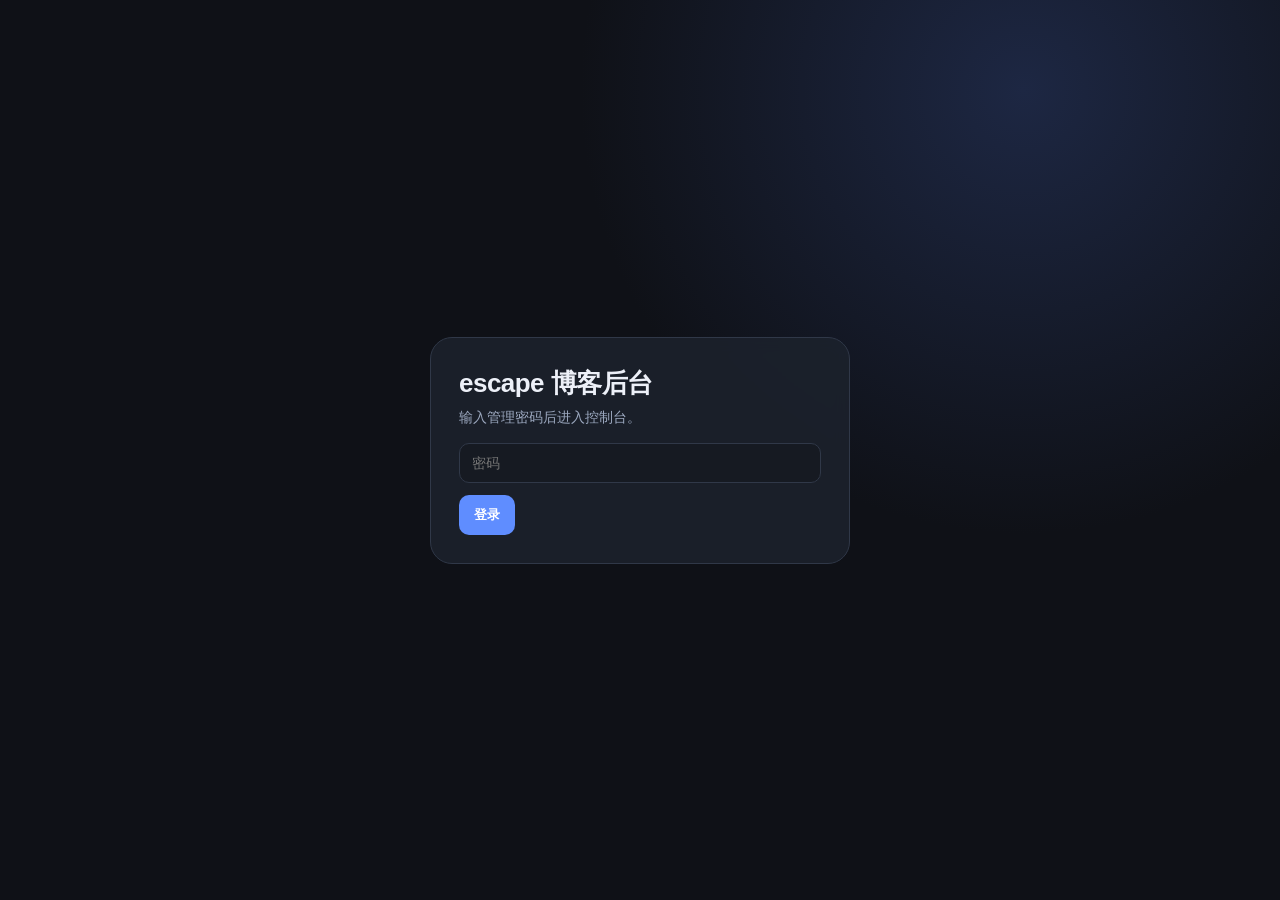
==== commit 3ab32dc1: "Redesign site and add media upload support" ====
--- a/admin/index.html
+++ b/admin/index.html
@@ -3,447 +3,907 @@
 <head>
   <meta charset="UTF-8">
   <meta name="viewport" content="width=device-width, initial-scale=1.0">
-  <title>escape 博客管理后台</title>
+  <title>escape 博客后台</title>
   <style>
-    * { margin: 0; padding: 0; box-sizing: border-box; }
-    :root { --primary: #6366f1; --primary-dark: #4f46e5; --bg: #0f172a; --card: #1e293b; --card-hover: #334155; --border: #475569; --text: #f8fafc; --text-light: #94a3b8; --success: #22c55e; --danger: #ef4444; }
-    body { font-family: -apple-system, sans-serif; background: var(--bg); color: var(--text); min-height: 100vh; }
-    
-    /* 登录 */
-    .login-screen { display: flex; align-items: center; justify-content: center; min-height: 100vh; padding: 20px; background: linear-gradient(135deg, #1e1b4b, #0f172a); }
-    .login-box { background: var(--card); border: 1px solid var(--border); border-radius: 20px; padding: 48px; width: 100%; max-width: 400px; text-align: center; }
-    .login-box h1 { font-size: 28px; margin-bottom: 8px; background: linear-gradient(135deg, #6366f1, #a855f7); -webkit-background-clip: text; -webkit-text-fill-color: transparent; }
-    .login-box input { width: 100%; padding: 14px; background: var(--bg); border: 1px solid var(--border); border-radius: 12px; color: var(--text); font-size: 16px; margin-bottom: 16px; }
-    .login-box button { width: 100%; padding: 14px; background: linear-gradient(135deg, var(--primary), var(--primary-dark)); color: white; border: none; border-radius: 12px; font-size: 16px; font-weight: 600; cursor: pointer; }
-    
-    /* 后台 */
-    .admin-layout { display: flex; min-height: 100vh; }
-    .sidebar { width: 240px; background: var(--card); border-right: 1px solid var(--border); padding: 20px; }
-    .sidebar-logo { font-size: 18px; font-weight: 700; margin-bottom: 30px; }
-    .nav-item { padding: 12px 16px; border-radius: 10px; color: var(--text-light); cursor: pointer; margin-bottom: 4px; }
-    .nav-item:hover { background: var(--card-hover); color: var(--text); }
-    .nav-item.active { background: rgba(99,102,241,0.2); color: var(--primary); }
-    
-    .main-content { flex: 1; padding: 30px; overflow-y: auto; }
-    .page-title { font-size: 24px; font-weight: 700; margin-bottom: 24px; }
-    
-    /* 卡片 */
-    .card { background: var(--card); border: 1px solid var(--border); border-radius: 16px; padding: 24px; margin-bottom: 20px; }
-    .card-title { font-size: 16px; font-weight: 600; margin-bottom: 16px; }
-    
-    /* 表单 */
-    input, textarea, select { width: 100%; padding: 12px; background: var(--bg); border: 1px solid var(--border); border-radius: 8px; color: var(--text); margin-bottom: 12px; }
+    * { box-sizing: border-box; margin: 0; padding: 0; }
+
+    :root {
+      --bg: #0f1117;
+      --bg-soft: #161a22;
+      --card: #1d222d;
+      --line: #303848;
+      --text: #edf0f8;
+      --text-muted: #9ca8bf;
+      --brand: #5f8dff;
+      --brand-soft: rgba(95, 141, 255, 0.16);
+      --danger: #f35b6b;
+      --ok: #31c17e;
+      --radius: 14px;
+    }
+
+    body {
+      background: radial-gradient(circle at 80% 10%, #1d2743 0%, transparent 34%), var(--bg);
+      color: var(--text);
+      font-family: -apple-system, BlinkMacSystemFont, "Segoe UI", sans-serif;
+      min-height: 100vh;
+    }
+
+    .hidden { display: none !important; }
+
+    .login-screen {
+      min-height: 100vh;
+      display: grid;
+      place-items: center;
+      padding: 22px;
+    }
+
+    .login-box {
+      width: min(92vw, 420px);
+      background: rgba(29, 34, 45, 0.86);
+      border: 1px solid var(--line);
+      border-radius: 22px;
+      padding: 28px;
+      backdrop-filter: blur(8px);
+    }
+
+    .login-box h1 {
+      font-size: 26px;
+      margin-bottom: 8px;
+      letter-spacing: -0.02em;
+    }
+
+    .login-box p {
+      color: var(--text-muted);
+      margin-bottom: 16px;
+      font-size: 14px;
+    }
+
+    .admin-layout {
+      display: grid;
+      grid-template-columns: 240px 1fr;
+      min-height: 100vh;
+    }
+
+    .sidebar {
+      border-right: 1px solid var(--line);
+      background: rgba(15, 17, 23, 0.9);
+      padding: 18px 14px;
+      display: flex;
+      flex-direction: column;
+      gap: 8px;
+    }
+
+    .sidebar h2 {
+      margin: 6px 8px 14px;
+      font-size: 14px;
+      letter-spacing: 0.08em;
+      color: var(--text-muted);
+      text-transform: uppercase;
+    }
+
+    .nav-item {
+      border: 1px solid transparent;
+      border-radius: 10px;
+      padding: 10px 12px;
+      color: var(--text-muted);
+      cursor: pointer;
+      transition: 0.22s;
+      font-size: 14px;
+    }
+
+    .nav-item:hover {
+      border-color: var(--line);
+      color: var(--text);
+      background: rgba(255, 255, 255, 0.03);
+    }
+
+    .nav-item.active {
+      border-color: rgba(95, 141, 255, 0.44);
+      background: var(--brand-soft);
+      color: #c9d7ff;
+    }
+
+    .main {
+      padding: 28px;
+      overflow-y: auto;
+    }
+
+    .page-title {
+      font-size: clamp(24px, 3vw, 32px);
+      letter-spacing: -0.02em;
+      margin-bottom: 20px;
+    }
+
+    .grid {
+      display: grid;
+      gap: 16px;
+    }
+
+    .card {
+      background: rgba(29, 34, 45, 0.84);
+      border: 1px solid var(--line);
+      border-radius: 16px;
+      padding: 18px;
+    }
+
+    .card h3 {
+      margin-bottom: 14px;
+      font-size: 16px;
+    }
+
+    label {
+      display: block;
+      color: var(--text-muted);
+      font-size: 13px;
+      margin-bottom: 6px;
+    }
+
+    input,
+    textarea,
+    select {
+      width: 100%;
+      margin-bottom: 12px;
+      border-radius: 10px;
+      border: 1px solid var(--line);
+      background: var(--bg-soft);
+      color: var(--text);
+      padding: 11px 12px;
+      font-size: 14px;
+      outline: none;
+    }
+
     textarea { min-height: 120px; resize: vertical; }
-    label { display: block; margin-bottom: 6px; color: var(--text-light); font-size: 14px; }
-    
-    /* 按钮 */
-    .btn { padding: 12px 24px; border-radius: 8px; font-size: 14px; font-weight: 600; cursor: pointer; border: none; }
-    .btn-primary { background: var(--primary); color: white; }
-    .btn-secondary { background: var(--card); color: var(--text); border: 1px solid var(--border); }
-    .btn-danger { background: var(--danger); color: white; }
-    
-    /* 文章列表 */
-    .article-list { display: flex; flex-direction: column; gap: 12px; }
-    .article-item { display: flex; justify-content: space-between; align-items: center; padding: 16px; background: var(--bg); border-radius: 10px; }
-    .article-item h4 { margin-bottom: 4px; }
-    .article-item .date { font-size: 13px; color: var(--text-light); }
-    .article-item .actions { display: flex; gap: 8px; }
-    
-    /* Toast */
-    .toast { position: fixed; top: 20px; right: 20px; padding: 16px 24px; border-radius: 10px; color: white; font-weight: 500; z-index: 1000; animation: slideIn 0.3s; }
-    .toast.success { background: var(--success); }
-    .toast.error { background: var(--danger); }
-    .toast.loading { background: var(--primary); }
-    @keyframes slideIn { from { transform: translateX(100%); } to { transform: translateX(0); } }
-    
-    .hidden { display: none !important; }
+
+    input:focus,
+    textarea:focus,
+    select:focus {
+      border-color: rgba(95, 141, 255, 0.7);
+      box-shadow: 0 0 0 3px rgba(95, 141, 255, 0.18);
+    }
+
+    .btns { display: flex; flex-wrap: wrap; gap: 8px; }
+
+    .btn {
+      border: 1px solid transparent;
+      border-radius: 10px;
+      padding: 10px 14px;
+      font-size: 13px;
+      font-weight: 600;
+      cursor: pointer;
+    }
+
+    .btn.primary { background: var(--brand); color: #fff; }
+    .btn.secondary { background: transparent; border-color: var(--line); color: var(--text); }
+    .btn.danger { background: var(--danger); color: #fff; }
+
+    .article-list,
+    .media-list {
+      display: grid;
+      gap: 10px;
+    }
+
+    .row {
+      background: rgba(13, 16, 22, 0.7);
+      border: 1px solid var(--line);
+      border-radius: 12px;
+      padding: 12px;
+      display: grid;
+      gap: 8px;
+    }
+
+    .row-head {
+      display: flex;
+      align-items: center;
+      justify-content: space-between;
+      gap: 12px;
+      flex-wrap: wrap;
+    }
+
+    .row small { color: var(--text-muted); font-size: 12px; }
+
+    .badge {
+      font-size: 11px;
+      color: #c9d7ff;
+      border: 1px solid rgba(95, 141, 255, 0.5);
+      padding: 2px 8px;
+      border-radius: 999px;
+      background: var(--brand-soft);
+      text-transform: uppercase;
+      letter-spacing: 0.08em;
+    }
+
+    .media-preview {
+      width: 100%;
+      max-height: 200px;
+      border-radius: 10px;
+      object-fit: cover;
+      background: #0f1117;
+      border: 1px solid var(--line);
+    }
+
+    .inline-grid {
+      display: grid;
+      grid-template-columns: repeat(2, minmax(0, 1fr));
+      gap: 10px;
+    }
+
+    .toolbar {
+      display: flex;
+      flex-wrap: wrap;
+      gap: 8px;
+      margin-bottom: 10px;
+    }
+
+    .toast {
+      position: fixed;
+      right: 16px;
+      top: 16px;
+      z-index: 99;
+      padding: 12px 14px;
+      border-radius: 10px;
+      color: #fff;
+      font-size: 13px;
+      box-shadow: 0 10px 28px rgba(0, 0, 0, 0.4);
+    }
+
+    .toast.ok { background: var(--ok); }
+    .toast.err { background: var(--danger); }
+    .toast.loading { background: var(--brand); }
+
+    @media (max-width: 980px) {
+      .admin-layout {
+        grid-template-columns: 1fr;
+      }
+
+      .sidebar {
+        border-right: none;
+        border-bottom: 1px solid var(--line);
+        flex-direction: row;
+        flex-wrap: wrap;
+      }
+
+      .sidebar h2 { width: 100%; margin-bottom: 6px; }
+
+      .nav-item.exit { margin-left: 0; }
+
+      .inline-grid {
+        grid-template-columns: 1fr;
+      }
+
+      .main {
+        padding: 16px;
+      }
+    }
   </style>
 </head>
 <body>
-  <!-- 登录页 -->
   <div id="login" class="login-screen">
     <div class="login-box">
       <h1>escape 博客后台</h1>
-      <p>请输入管理密码</p>
-      <input type="password" id="password" placeholder="密码">
-      <button onclick="login()">登录</button>
-    </div>
-  </div>
-  
-  <!-- 后台 -->
-  <div id="admin" class="admin-layout hidden">
-    <div class="sidebar">
-      <div class="sidebar-logo">📝 escape 博客</div>
-      <div class="nav-item active" onclick="showPage('articles')">📄 文章管理</div>
-      <div class="nav-item" onclick="showPage('images')">🖼️ 图片管理</div>
-      <div class="nav-item" onclick="showPage('settings')">⚙️ 网站设置</div>
-      <div class="nav-item" onclick="logout()" style="margin-top: auto;">🚪 退出</div>
-    </div>
-    
-    <div class="main-content">
-      <!-- 文章管理 -->
-      <div id="page-articles">
-        <h1 class="page-title">文章管理</h1>
-        <div class="card">
-          <div class="card-title">➕ 添加新文章</div>
-          <label>标题</label>
-          <input type="text" id="article-title" placeholder="文章标题">
-          <label>分类</label>
-          <select id="article-category">
-            <option value="tech">技术</option>
-            <option value="thought">思考</option>
-            <option value="life">生活</option>
-            <option value="other">其他</option>
-          </select>
-          <label>摘要</label>
-          <input type="text" id="article-excerpt" placeholder="文章摘要">
-          <label>内容</label>
-          <textarea id="article-content" placeholder="文章内容"></textarea>
-          <button class="btn btn-primary" onclick="saveArticle()">保存文章</button>
-        </div>
-        
-        <div class="card">
-          <div class="card-title">📋 所有文章</div>
-          <div class="article-list" id="article-list"></div>
-        </div>
-      </div>
-      
-      <!-- 图片管理 -->
-      <div id="page-images" class="hidden">
-        <h1 class="page-title">图片管理</h1>
-        <div class="card">
-          <div class="card-title">🖼️ 上传本地图片</div>
-          <p style="color: var(--text-light); margin-bottom: 16px;">
-            直接选择图片文件上传（免费图床，自动生成链接）
-          </p>
-          <input type="file" id="image-file" accept="image/*" onchange="uploadImageFile(event)" style="display: none;">
-          <button class="btn btn-primary" onclick="document.getElementById('image-file').click()" style="font-size: 16px; padding: 16px 32px;">
-            📁 选择图片文件
-          </button>
-          <p id="upload-status" style="margin-top: 12px; color: var(--text-light);"></p>
-        </div>
-        
-        <div class="card">
-          <div class="card-title">🔗 或者添加图片链接</div>
-          <input type="text" id="image-url" placeholder="https://xxx.com/image.jpg">
-          <button class="btn btn-secondary" onclick="addImageUrl()">添加链接</button>
-        </div>
-        
-        <div class="card">
-          <div class="card-title">📸 已添加的图片</div>
-          <div style="display: grid; grid-template-columns: repeat(auto-fill, minmax(150px, 1fr)); gap: 12px;" id="image-gallery"></div>
-        </div>
-      </div>
-      
-      <!-- 设置 -->
-      <div id="page-settings" class="hidden">
-        <h1 class="page-title">网站设置</h1>
-        <div class="card">
-          <div class="card-title">基本设置</div>
-          <label>博客标题</label>
-          <input type="text" id="setting-title" value="escape">
-          <label>副标题</label>
-          <input type="text" id="setting-subtitle" value="技术 · 生活 · 思考">
-          <button class="btn btn-primary" onclick="saveSettings()">保存设置</button>
-        </div>
+      <p>输入管理密码后进入控制台。</p>
+      <input id="password" type="password" placeholder="密码" autocomplete="current-password">
+      <div class="btns">
+        <button class="btn primary" onclick="login()">登录</button>
       </div>
     </div>
   </div>
-  
+
+  <div id="admin" class="admin-layout hidden">
+    <aside class="sidebar">
+      <h2>Dashboard</h2>
+      <div class="nav-item active" data-page="articles" onclick="showPage('articles')">文章管理</div>
+      <div class="nav-item" data-page="media" onclick="showPage('media')">媒体管理</div>
+      <div class="nav-item" data-page="settings" onclick="showPage('settings')">网站设置</div>
+      <div class="nav-item exit" onclick="logout()">退出登录</div>
+    </aside>
+
+    <main class="main">
+      <section id="page-articles">
+        <h1 class="page-title">文章管理</h1>
+
+        <div class="grid" style="grid-template-columns: 1.1fr 0.9fr;">
+          <div class="card">
+            <h3>编辑文章</h3>
+            <label>标题</label>
+            <input id="article-title" type="text" placeholder="例如：如何构建个人知识库">
+
+            <div class="inline-grid">
+              <div>
+                <label>分类</label>
+                <select id="article-category">
+                  <option value="tech">技术</option>
+                  <option value="thought">思考</option>
+                  <option value="life">生活</option>
+                  <option value="other">其他</option>
+                </select>
+              </div>
+              <div>
+                <label>状态</label>
+                <select id="article-status">
+                  <option value="published">已发布</option>
+                  <option value="draft">草稿</option>
+                </select>
+              </div>
+            </div>
+
+            <label>摘要</label>
+            <input id="article-excerpt" type="text" placeholder="一句话说明内容">
+
+            <label>正文</label>
+            <textarea id="article-content" placeholder="支持纯文本，前台自动换行显示"></textarea>
+
+            <div class="inline-grid">
+              <div>
+                <label>封面图 URL</label>
+                <input id="article-image-url" type="url" placeholder="https://...">
+                <input id="article-image-file" type="file" accept="image/*" class="hidden" onchange="uploadArticleMedia(event, 'image')">
+                <div class="toolbar">
+                  <button class="btn secondary" onclick="pickMediaFile('article-image-file')">上传图片</button>
+                  <button class="btn secondary" onclick="previewArticleMedia()">预览媒体</button>
+                </div>
+              </div>
+              <div>
+                <label>视频 URL</label>
+                <input id="article-video-url" type="url" placeholder="https://...mp4">
+                <input id="article-video-file" type="file" accept="video/*" class="hidden" onchange="uploadArticleMedia(event, 'video')">
+                <div class="toolbar">
+                  <button class="btn secondary" onclick="pickMediaFile('article-video-file')">上传视频</button>
+                </div>
+              </div>
+            </div>
+
+            <div class="btns">
+              <button class="btn primary" onclick="saveArticle()">保存文章</button>
+              <button class="btn secondary" onclick="clearForm()">重置表单</button>
+            </div>
+          </div>
+
+          <div class="card">
+            <h3>媒体预览</h3>
+            <img id="preview-image" class="media-preview hidden" alt="image preview">
+            <video id="preview-video" class="media-preview hidden" controls preload="metadata"></video>
+            <p id="media-hint" style="color: var(--text-muted); font-size: 13px; margin-top: 8px;">上传或填入 URL 后可在这里预览。</p>
+          </div>
+        </div>
+
+        <div class="card" style="margin-top: 16px;">
+          <h3>所有文章</h3>
+          <div id="article-list" class="article-list"></div>
+        </div>
+      </section>
+
+      <section id="page-media" class="hidden">
+        <h1 class="page-title">媒体管理</h1>
+
+        <div class="card">
+          <h3>上传媒体到仓库</h3>
+          <div class="inline-grid">
+            <div>
+              <label>选择图片</label>
+              <input id="media-image-file" type="file" accept="image/*" onchange="uploadStandaloneMedia(event, 'image')">
+            </div>
+            <div>
+              <label>选择视频</label>
+              <input id="media-video-file" type="file" accept="video/*" onchange="uploadStandaloneMedia(event, 'video')">
+            </div>
+          </div>
+          <p id="upload-status" style="margin-top: 8px; color: var(--text-muted); font-size: 13px;">支持上传到 GitHub 仓库 `uploads/` 目录。</p>
+        </div>
+
+        <div class="card">
+          <h3>通过 URL 添加</h3>
+          <div class="inline-grid">
+            <div>
+              <label>媒体类型</label>
+              <select id="media-url-type">
+                <option value="image">图片</option>
+                <option value="video">视频</option>
+              </select>
+            </div>
+            <div>
+              <label>媒体 URL</label>
+              <input id="media-url" type="url" placeholder="https://...">
+            </div>
+          </div>
+          <div class="btns">
+            <button class="btn primary" onclick="addMediaUrl()">添加到媒体库</button>
+          </div>
+        </div>
+
+        <div class="card">
+          <h3>媒体库</h3>
+          <div id="media-list" class="media-list"></div>
+        </div>
+      </section>
+
+      <section id="page-settings" class="hidden">
+        <h1 class="page-title">网站设置</h1>
+        <div class="card" style="max-width: 620px;">
+          <h3>基础信息</h3>
+          <label>网站标题</label>
+          <input id="setting-title" type="text" placeholder="escape">
+          <label>网站副标题</label>
+          <input id="setting-subtitle" type="text" placeholder="逃离现实，记录真实想法。">
+          <div class="btns">
+            <button class="btn primary" onclick="saveSettings()">保存设置</button>
+          </div>
+        </div>
+      </section>
+    </main>
+  </div>
+
   <div id="toast" class="toast hidden"></div>
-  
+
   <script>
     const API_URL = '/api/blog';
     const ADMIN_PASSWORD = 'escape123';
-    let articles = [];
-    let settings = {};
+
+    let store = { articles: [], settings: {} };
     let editingId = null;
-    
-    // 登录
+
+    function showToast(message, type = 'ok', timeout = 2600) {
+      const toast = document.getElementById('toast');
+      toast.textContent = message;
+      toast.className = `toast ${type}`;
+      toast.classList.remove('hidden');
+      clearTimeout(showToast.timer);
+      showToast.timer = setTimeout(() => toast.classList.add('hidden'), timeout);
+    }
+
+    function sanitizeText(text) {
+      return String(text || '')
+        .replace(/&/g, '&amp;')
+        .replace(/</g, '&lt;')
+        .replace(/>/g, '&gt;')
+        .replace(/"/g, '&quot;')
+        .replace(/'/g, '&#39;');
+    }
+
+    function getArticles() {
+      return Array.isArray(store.articles) ? store.articles : [];
+    }
+
+    function mediaItemsFromArticles() {
+      const items = [];
+      for (const a of getArticles()) {
+        if (a.image_url) {
+          items.push({ id: `${a.id}-image`, articleId: a.id, kind: 'image', url: a.image_url, title: a.title || '未命名媒体' });
+        }
+        if (a.video_url) {
+          items.push({ id: `${a.id}-video`, articleId: a.id, kind: 'video', url: a.video_url, title: a.title || '未命名媒体' });
+        }
+      }
+      return items;
+    }
+
     function login() {
-      const pwd = document.getElementById('password').value;
-      if (pwd === ADMIN_PASSWORD) {
-        document.getElementById('login').classList.add('hidden');
-        document.getElementById('admin').classList.remove('hidden');
-        loadData();
-      } else {
-        showToast('密码错误', 'error');
-      }
-    }
-    
+      const input = document.getElementById('password').value;
+      if (input !== ADMIN_PASSWORD) {
+        showToast('密码错误', 'err');
+        return;
+      }
+
+      document.getElementById('login').classList.add('hidden');
+      document.getElementById('admin').classList.remove('hidden');
+      loadData();
+    }
+
     function logout() {
+      document.getElementById('admin').classList.add('hidden');
       document.getElementById('login').classList.remove('hidden');
-      document.getElementById('admin').classList.add('hidden');
-    }
-    
-    // 加载数据
+      document.getElementById('password').value = '';
+    }
+
+    async function api(action, data = {}) {
+      const res = await fetch(API_URL, {
+        method: 'POST',
+        headers: { 'Content-Type': 'application/json' },
+        body: JSON.stringify({ action, data })
+      });
+
+      let payload = {};
+      try {
+        payload = await res.json();
+      } catch (_) {}
+
+      if (!res.ok) {
+        throw new Error(payload.error || `Request failed: ${res.status}`);
+      }
+
+      return payload;
+    }
+
     async function loadData() {
       try {
-        const res = await fetch(API_URL, {
-          method: 'POST',
-          headers: {'Content-Type': 'application/json'},
-          body: JSON.stringify({action: 'get'})
-        });
-        const data = await res.json();
-        articles = data.data?.articles || [];
-        settings = data.data?.settings || {};
+        const result = await api('get');
+        const data = result.data || {};
+        store.articles = Array.isArray(data.articles) ? data.articles : [];
+        store.settings = data.settings || {};
+
+        document.getElementById('setting-title').value = store.settings.title || 'escape';
+        document.getElementById('setting-subtitle').value = store.settings.subtitle || '逃离现实，记录真实想法。';
+
         renderArticles();
-        renderImages();
-      } catch(e) {
-        showToast('加载失败', 'error');
-      }
-    }
-    
-    // 保存数据
-    async function saveData() {
-      try {
-        const res = await fetch(API_URL, {
-          method: 'POST',
-          headers: {'Content-Type': 'application/json'},
-          body: JSON.stringify({
-            action: 'save',
-            data: { articles, settings }
-          })
-        });
-        return await res.json();
-      } catch(e) {
-        showToast('保存失败', 'error');
-        return {error: e.message};
-      }
-    }
-    
-    // 渲染文章列表
+        renderMedia();
+      } catch (err) {
+        showToast(`加载失败: ${err.message}`, 'err', 4200);
+      }
+    }
+
+    async function persistStore() {
+      const payload = {
+        articles: getArticles(),
+        settings: store.settings || {}
+      };
+      return await api('save', payload);
+    }
+
+    function showPage(page) {
+      document.querySelectorAll('.nav-item[data-page]').forEach(item => {
+        item.classList.toggle('active', item.dataset.page === page);
+      });
+
+      ['articles', 'media', 'settings'].forEach(name => {
+        document.getElementById(`page-${name}`).classList.toggle('hidden', name !== page);
+      });
+    }
+
     function renderArticles() {
       const list = document.getElementById('article-list');
-      if (articles.length === 0) {
-        list.innerHTML = '<p style="color: var(--text-light);">暂无文章</p>';
+      const items = getArticles().slice().sort((a, b) => (b.id || 0) - (a.id || 0));
+
+      if (!items.length) {
+        list.innerHTML = '<div class="row"><small>暂无文章</small></div>';
         return;
       }
-      list.innerHTML = articles.map(a => `
-        <div class="article-item">
-          <div>
-            <h4>${a.title}</h4>
-            <p class="date">${a.date} · ${a.category}</p>
+
+      list.innerHTML = items.map(a => {
+        const title = sanitizeText(a.title || '未命名文章');
+        const meta = sanitizeText(`${a.date || ''} · ${a.category || 'other'} · ${a.status || 'published'}`);
+        const mediaBadges = [a.image_url ? '<span class="badge">image</span>' : '', a.video_url ? '<span class="badge">video</span>' : ''].join(' ');
+
+        return `
+          <div class="row">
+            <div class="row-head">
+              <strong>${title}</strong>
+              <div class="btns">
+                <button class="btn secondary" onclick="editArticle(${Number(a.id)})">编辑</button>
+                <button class="btn danger" onclick="deleteArticle(${Number(a.id)})">删除</button>
+              </div>
+            </div>
+            <small>${meta}</small>
+            <div>${mediaBadges}</div>
           </div>
-          <div class="actions">
-            <button class="btn btn-secondary btn-sm" onclick="editArticle(${a.id})">编辑</button>
-            <button class="btn btn-danger btn-sm" onclick="deleteArticle(${a.id})">删除</button>
-          </div>
-        </div>
-      `).join('');
-    }
-    
-    // 保存文章
-    async function saveArticle() {
-      const title = document.getElementById('article-title').value;
-      const category = document.getElementById('article-category').value;
-      const excerpt = document.getElementById('article-excerpt').value;
-      const content = document.getElementById('article-content').value;
-      
-      if (!title) {
-        showToast('请输入标题', 'error');
-        return;
-      }
-      
-      showToast('保存中...', 'loading');
-      
-      if (editingId) {
-        const idx = articles.findIndex(a => a.id === editingId);
-        if (idx >= 0) {
-          articles[idx] = {...articles[idx], title, category, excerpt, content};
-        }
-        editingId = null;
-      } else {
-        articles.push({
-          id: Date.now(),
-          title, category, excerpt, content,
-          date: new Date().toISOString().split('T')[0],
-          status: 'published'
-        });
-      }
-      
-      const result = await saveData();
-      if (result.success) {
-        showToast('保存成功', 'success');
-        clearForm();
-        renderArticles();
-      } else {
-        showToast('保存失败: ' + result.error, 'error');
-      }
-    }
-    
-    // 编辑文章
+        `;
+      }).join('');
+    }
+
+    function clearForm() {
+      editingId = null;
+      document.getElementById('article-title').value = '';
+      document.getElementById('article-category').value = 'tech';
+      document.getElementById('article-status').value = 'published';
+      document.getElementById('article-excerpt').value = '';
+      document.getElementById('article-content').value = '';
+      document.getElementById('article-image-url').value = '';
+      document.getElementById('article-video-url').value = '';
+      document.getElementById('article-image-file').value = '';
+      document.getElementById('article-video-file').value = '';
+      previewArticleMedia();
+    }
+
     function editArticle(id) {
-      const a = articles.find(x => x.id === id);
-      if (!a) return;
-      editingId = id;
-      document.getElementById('article-title').value = a.title;
-      document.getElementById('article-category').value = a.category;
-      document.getElementById('article-excerpt').value = a.excerpt || '';
-      document.getElementById('article-content').value = a.content || '';
-      window.scrollTo({top: 0, behavior: 'smooth'});
-    }
-    
-    // 删除文章
+      const article = getArticles().find(item => Number(item.id) === Number(id));
+      if (!article) return;
+
+      editingId = Number(id);
+      document.getElementById('article-title').value = article.title || '';
+      document.getElementById('article-category').value = article.category || 'tech';
+      document.getElementById('article-status').value = article.status || 'published';
+      document.getElementById('article-excerpt').value = article.excerpt || '';
+      document.getElementById('article-content').value = article.content || '';
+      document.getElementById('article-image-url').value = article.image_url || '';
+      document.getElementById('article-video-url').value = article.video_url || '';
+      previewArticleMedia();
+      window.scrollTo({ top: 0, behavior: 'smooth' });
+    }
+
     async function deleteArticle(id) {
       if (!confirm('确定删除这篇文章？')) return;
-      articles = articles.filter(a => a.id !== id);
-      const result = await saveData();
-      if (result.success) {
-        showToast('删除成功', 'success');
+
+      store.articles = getArticles().filter(a => Number(a.id) !== Number(id));
+      try {
+        showToast('保存中...', 'loading', 5000);
+        await persistStore();
         renderArticles();
-      }
-    }
-    
-    // 清空表单
-    function clearForm() {
-      document.getElementById('article-title').value = '';
-      document.getElementById('article-excerpt').value = '';
-      document.getElementById('article-content').value = '';
-      editingId = null;
-    }
-    
-    // 图片管理
-    function renderImages() {
-      const images = articles.filter(a => a.category === 'image');
-      const gallery = document.getElementById('image-gallery');
-      if (images.length === 0) {
-        gallery.innerHTML = '<p style="color: var(--text-light);">暂无图片</p>';
+        renderMedia();
+        showToast('已删除', 'ok');
+      } catch (err) {
+        showToast(`删除失败: ${err.message}`, 'err', 4200);
+      }
+    }
+
+    async function saveArticle() {
+      const title = document.getElementById('article-title').value.trim();
+      const category = document.getElementById('article-category').value;
+      const status = document.getElementById('article-status').value;
+      const excerpt = document.getElementById('article-excerpt').value.trim();
+      const content = document.getElementById('article-content').value.trim();
+      const image_url = document.getElementById('article-image-url').value.trim();
+      const video_url = document.getElementById('article-video-url').value.trim();
+
+      if (!title) {
+        showToast('请输入标题', 'err');
         return;
       }
-      gallery.innerHTML = images.map(a => `
-        <div style="background: var(--bg); border-radius: 8px; overflow: hidden;">
-          <img src="${a.excerpt}" style="width: 100%; height: 120px; object-fit: cover;" onerror="this.src='data:image/svg+xml,<svg xmlns=%22http://www.w3.org/2000/svg%22><rect fill=%22%23333%22 width=%22100%25%22 height=%22100%22/><text fill=%22%23666%22 x=%2250%25%22 y=%2250%25%22 text-anchor=%22middle%22>图片失效</text></svg>'">
-          <div style="padding: 8px; display: flex; justify-content: space-between;">
-            <button class="btn btn-danger btn-sm" onclick="deleteImage(${a.id})">删除</button>
+
+      const entry = {
+        id: editingId || Date.now(),
+        title,
+        category,
+        status,
+        excerpt,
+        content,
+        image_url,
+        video_url,
+        date: new Date().toISOString().slice(0, 10)
+      };
+
+      if (editingId) {
+        store.articles = getArticles().map(a => Number(a.id) === Number(editingId) ? { ...a, ...entry } : a);
+      } else {
+        store.articles = [...getArticles(), entry];
+      }
+
+      try {
+        showToast('保存中...', 'loading', 5000);
+        await persistStore();
+        renderArticles();
+        renderMedia();
+        showToast('保存成功', 'ok');
+        clearForm();
+      } catch (err) {
+        showToast(`保存失败: ${err.message}`, 'err', 4200);
+      }
+    }
+
+    function previewArticleMedia() {
+      const imageUrl = document.getElementById('article-image-url').value.trim();
+      const videoUrl = document.getElementById('article-video-url').value.trim();
+      const image = document.getElementById('preview-image');
+      const video = document.getElementById('preview-video');
+      const hint = document.getElementById('media-hint');
+
+      if (imageUrl) {
+        image.src = imageUrl;
+        image.classList.remove('hidden');
+      } else {
+        image.src = '';
+        image.classList.add('hidden');
+      }
+
+      if (videoUrl) {
+        video.src = videoUrl;
+        video.classList.remove('hidden');
+      } else {
+        video.src = '';
+        video.classList.add('hidden');
+      }
+
+      hint.textContent = (imageUrl || videoUrl) ? '已加载预览。' : '上传或填入 URL 后可在这里预览。';
+    }
+
+    function pickMediaFile(inputId) {
+      document.getElementById(inputId).click();
+    }
+
+    function readAsBase64(file) {
+      return new Promise((resolve, reject) => {
+        const reader = new FileReader();
+        reader.onload = e => {
+          const raw = String(e.target.result || '');
+          const base64 = raw.includes(',') ? raw.split(',')[1] : raw;
+          resolve(base64);
+        };
+        reader.onerror = reject;
+        reader.readAsDataURL(file);
+      });
+    }
+
+    async function uploadFileToRepo(file, kind) {
+      const base64 = await readAsBase64(file);
+      return await api('uploadAsset', {
+        fileData: base64,
+        fileName: file.name,
+        mimeType: file.type,
+        kind
+      });
+    }
+
+    async function uploadArticleMedia(event, kind) {
+      const file = event.target.files && event.target.files[0];
+      if (!file) return;
+
+      try {
+        showToast('上传中...', 'loading', 6000);
+        const result = await uploadFileToRepo(file, kind);
+        if (!result.success || !result.url) {
+          throw new Error(result.error || '上传失败');
+        }
+
+        if (kind === 'image') {
+          document.getElementById('article-image-url').value = result.url;
+        } else {
+          document.getElementById('article-video-url').value = result.url;
+        }
+
+        previewArticleMedia();
+        showToast(`${kind === 'image' ? '图片' : '视频'}上传成功`, 'ok');
+      } catch (err) {
+        showToast(`上传失败: ${err.message}`, 'err', 4200);
+      } finally {
+        event.target.value = '';
+      }
+    }
+
+    async function uploadStandaloneMedia(event, kind) {
+      const file = event.target.files && event.target.files[0];
+      if (!file) return;
+
+      const status = document.getElementById('upload-status');
+      try {
+        status.textContent = '上传中...';
+        status.style.color = '#7da0ff';
+
+        const result = await uploadFileToRepo(file, kind);
+        if (!result.success || !result.url) {
+          throw new Error(result.error || '上传失败');
+        }
+
+        const item = {
+          id: Date.now(),
+          title: `${kind === 'image' ? '图片' : '视频'}_${Date.now()}`,
+          category: 'other',
+          status: 'published',
+          excerpt: '',
+          content: '',
+          image_url: kind === 'image' ? result.url : '',
+          video_url: kind === 'video' ? result.url : '',
+          date: new Date().toISOString().slice(0, 10)
+        };
+
+        store.articles = [...getArticles(), item];
+        await persistStore();
+        renderArticles();
+        renderMedia();
+
+        status.textContent = `上传成功: ${result.url}`;
+        status.style.color = '#49d08f';
+        showToast('媒体已加入媒体库', 'ok');
+      } catch (err) {
+        status.textContent = `上传失败: ${err.message}`;
+        status.style.color = '#ff6c79';
+        showToast(`上传失败: ${err.message}`, 'err', 4200);
+      } finally {
+        event.target.value = '';
+      }
+    }
+
+    async function addMediaUrl() {
+      const type = document.getElementById('media-url-type').value;
+      const url = document.getElementById('media-url').value.trim();
+
+      if (!url) {
+        showToast('请输入 URL', 'err');
+        return;
+      }
+
+      const item = {
+        id: Date.now(),
+        title: `${type === 'image' ? '图片' : '视频'}_${Date.now()}`,
+        category: 'other',
+        status: 'published',
+        excerpt: '',
+        content: '',
+        image_url: type === 'image' ? url : '',
+        video_url: type === 'video' ? url : '',
+        date: new Date().toISOString().slice(0, 10)
+      };
+
+      store.articles = [...getArticles(), item];
+
+      try {
+        await persistStore();
+        document.getElementById('media-url').value = '';
+        renderArticles();
+        renderMedia();
+        showToast('已添加到媒体库', 'ok');
+      } catch (err) {
+        showToast(`保存失败: ${err.message}`, 'err', 4200);
+      }
+    }
+
+    function renderMedia() {
+      const list = document.getElementById('media-list');
+      const items = mediaItemsFromArticles();
+
+      if (!items.length) {
+        list.innerHTML = '<div class="row"><small>暂无媒体</small></div>';
+        return;
+      }
+
+      list.innerHTML = items.map(item => {
+        const title = sanitizeText(item.title);
+        const url = sanitizeText(item.url);
+        const preview = item.kind === 'image'
+          ? `<img src="${url}" class="media-preview" alt="${title}" onerror="this.style.opacity='0.2'">`
+          : `<video src="${url}" class="media-preview" controls preload="metadata"></video>`;
+
+        return `
+          <div class="row">
+            <div class="row-head">
+              <strong>${title}</strong>
+              <div class="btns">
+                <button class="btn secondary" onclick="copyMediaUrl('${url.replace(/'/g, "\\'")}')">复制 URL</button>
+                <button class="btn danger" onclick="removeMediaRef(${Number(item.articleId)}, '${item.kind}')">移除</button>
+              </div>
+            </div>
+            ${preview}
+            <small>${url}</small>
           </div>
-        </div>
-      `).join('');
-    }
-    
-    async function addImageUrl() {
-      const url = document.getElementById('image-url').value;
-      if (!url) {
-        showToast('请输入图片链接', 'error');
-        return;
-      }
-      
-      showToast('添加中...', 'loading');
-      
-      articles.push({
-        id: Date.now(),
-        title: '图片_' + Date.now(),
-        date: new Date().toISOString().split('T')[0],
-        category: 'image',
-        excerpt: url,
-        content: '',
-        status: 'published'
+        `;
+      }).join('');
+    }
+
+    async function removeMediaRef(articleId, kind) {
+      store.articles = getArticles().map(a => {
+        if (Number(a.id) !== Number(articleId)) return a;
+        return {
+          ...a,
+          image_url: kind === 'image' ? '' : (a.image_url || ''),
+          video_url: kind === 'video' ? '' : (a.video_url || '')
+        };
       });
-      
-      const result = await saveData();
-      if (result.success) {
-        showToast('添加成功', 'success');
-        document.getElementById('image-url').value = '';
-        renderImages();
-      } else {
-        showToast('添加失败', 'error');
-      }
-    }
-    
-    async function deleteImage(id) {
-      articles = articles.filter(a => a.id !== id);
-      const result = await saveData();
-      if (result.success) {
-        renderImages();
-      }
-    }
-    
-    // 设置
+
+      try {
+        await persistStore();
+        renderArticles();
+        renderMedia();
+        showToast('已移除媒体引用', 'ok');
+      } catch (err) {
+        showToast(`操作失败: ${err.message}`, 'err', 4200);
+      }
+    }
+
+    async function copyMediaUrl(url) {
+      try {
+        await navigator.clipboard.writeText(url);
+        showToast('URL 已复制', 'ok');
+      } catch (_) {
+        showToast('复制失败，请手动复制', 'err');
+      }
+    }
+
     async function saveSettings() {
-      settings.title = document.getElementById('setting-title').value;
-      settings.subtitle = document.getElementById('setting-subtitle').value;
-      const result = await saveData();
-      if (result.success) {
-        showToast('保存成功', 'success');
-      }
-    }
-    
-    // 页面切换
-    function showPage(page) {
-      document.querySelectorAll('.nav-item').forEach((el, i) => {
-        el.classList.toggle('active', i === ['articles','images','settings'].indexOf(page));
-      });
-      ['articles','images','settings'].forEach(p => {
-        document.getElementById('page-' + p).classList.toggle('hidden', p !== page);
-      });
-    }
-    
-    // Toast
-    function showToast(msg, type) {
-      const toast = document.getElementById('toast');
-      toast.textContent = msg;
-      toast.className = 'toast ' + type;
-      toast.classList.remove('hidden');
-      setTimeout(() => toast.classList.add('hidden'), 3000);
-    }
-  
-
-    // 上传图片文件
-    async function uploadImageFile(event) {
-      const file = event.target.files[0];
-      if (!file) return;
-      
-      const status = document.getElementById('upload-status');
-      status.textContent = '上传中...';
-      status.style.color = 'var(--primary)';
-      
-      const reader = new FileReader();
-      reader.onload = async function(e) {
-        const base64 = e.target.result.split(',')[1];
-        const fileName = file.name;
-        
-        try {
-          const res = await fetch(API_URL, {
-            method: 'POST',
-            headers: {'Content-Type': 'application/json'},
-            body: JSON.stringify({
-              action: 'uploadImage',
-              data: { imageData: base64, fileName: fileName }
-            })
-          });
-          
-          const result = await res.json();
-          
-          if (result.success) {
-            status.textContent = '上传成功！';
-            status.style.color = 'var(--success)';
-            
-            // 自动添加到图片列表
-            articles.push({
-              id: Date.now(),
-              title: fileName,
-              date: new Date().toISOString().split('T')[0],
-              category: 'image',
-              excerpt: result.url,
-              content: '',
-              status: 'published'
-            });
-            
-            await saveData();
-            renderImages();
-            
-            setTimeout(() => status.textContent = '', 3000);
-          } else {
-            status.textContent = '上传失败: ' + (result.error || '请重试');
-            status.style.color = 'var(--danger)';
-          }
-        } catch(err) {
-          status.textContent = '上传失败: ' + err.message;
-          status.style.color = 'var(--danger)';
-        }
+      store.settings = {
+        title: document.getElementById('setting-title').value.trim() || 'escape',
+        subtitle: document.getElementById('setting-subtitle').value.trim() || '逃离现实，记录真实想法。'
       };
-      reader.readAsDataURL(file);
-    }
-</script>
+
+      try {
+        await persistStore();
+        showToast('设置已保存', 'ok');
+      } catch (err) {
+        showToast(`保存失败: ${err.message}`, 'err', 4200);
+      }
+    }
+
+    document.getElementById('password').addEventListener('keydown', e => {
+      if (e.key === 'Enter') login();
+    });
+
+    document.getElementById('article-image-url').addEventListener('input', previewArticleMedia);
+    document.getElementById('article-video-url').addEventListener('input', previewArticleMedia);
+  </script>
 </body>
 </html>
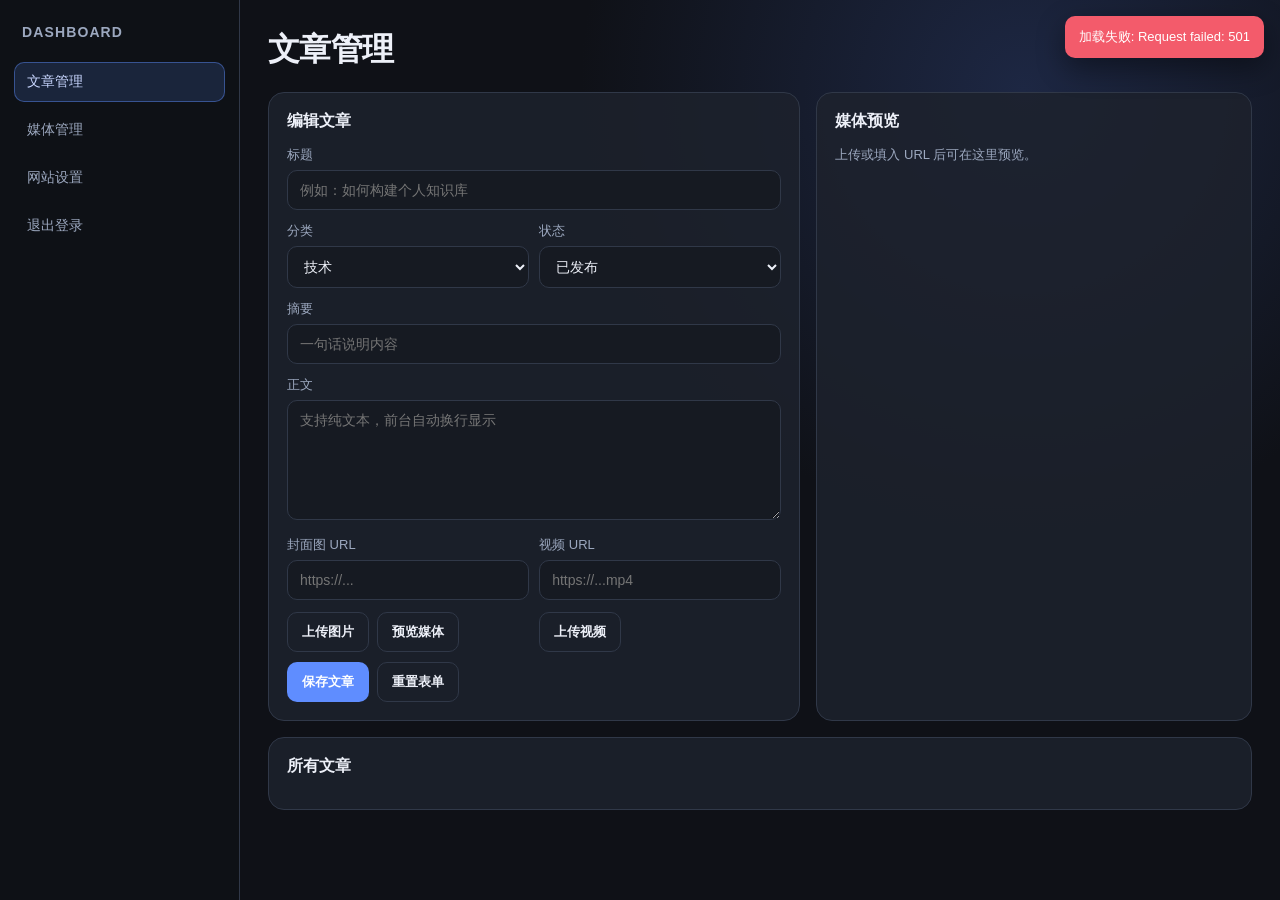
==== commit 374b5f18: "Remove admin password gate and auto-open dashboard" ====
--- a/admin/index.html
+++ b/admin/index.html
@@ -277,7 +277,7 @@
   </style>
 </head>
 <body>
-  <div id="login" class="login-screen">
+  <div id="login" class="login-screen hidden">
     <div class="login-box">
       <h1>escape 博客后台</h1>
       <p>输入管理密码后进入控制台。</p>
@@ -288,7 +288,7 @@
     </div>
   </div>
 
-  <div id="admin" class="admin-layout hidden">
+  <div id="admin" class="admin-layout">
     <aside class="sidebar">
       <h2>Dashboard</h2>
       <div class="nav-item active" data-page="articles" onclick="showPage('articles')">文章管理</div>
@@ -387,7 +387,7 @@
               <input id="media-video-file" type="file" accept="video/*" onchange="uploadStandaloneMedia(event, 'video')">
             </div>
           </div>
-          <p id="upload-status" style="margin-top: 8px; color: var(--text-muted); font-size: 13px;">支持上传到 GitHub 仓库 `uploads/` 目录。</p>
+          <p id="upload-status" style="margin-top: 8px; color: var(--text-muted); font-size: 13px;">图片会自动压缩后上传；视频建议使用 URL（直传受平台大小限制）。</p>
         </div>
 
         <div class="card">
@@ -440,6 +440,8 @@
 
     let store = { articles: [], settings: {} };
     let editingId = null;
+    const CLIENT_UPLOAD_LIMIT_BYTES = Math.floor(2.8 * 1024 * 1024);
+    const IMAGE_MAX_DIMENSION = 1920;
 
     function showToast(message, type = 'ok', timeout = 2600) {
       const toast = document.getElementById('toast');
@@ -477,12 +479,6 @@
     }
 
     function login() {
-      const input = document.getElementById('password').value;
-      if (input !== ADMIN_PASSWORD) {
-        showToast('密码错误', 'err');
-        return;
-      }
-
       document.getElementById('login').classList.add('hidden');
       document.getElementById('admin').classList.remove('hidden');
       loadData();
@@ -507,10 +503,22 @@
       } catch (_) {}
 
       if (!res.ok) {
+        if (res.status === 413) {
+          throw new Error('文件过大（Vercel 限制）。请压缩到 2.8MB 内，或使用 URL 方式。');
+        }
         throw new Error(payload.error || `Request failed: ${res.status}`);
       }
 
       return payload;
+    }
+
+    function checkClientFileSize(file, kind) {
+      if (file.size > CLIENT_UPLOAD_LIMIT_BYTES) {
+        if (kind === 'video') {
+          throw new Error('视频过大，当前环境不适合直传视频。请先上传到网盘/图床后使用 URL。');
+        }
+        throw new Error('图片过大，系统会尝试自动压缩；若仍失败请改用 URL。');
+      }
     }
 
     async function loadData() {
@@ -697,20 +705,94 @@
       document.getElementById(inputId).click();
     }
 
-    function readAsBase64(file) {
+    function blobToBase64(blob) {
       return new Promise((resolve, reject) => {
         const reader = new FileReader();
         reader.onload = e => {
           const raw = String(e.target.result || '');
-          const base64 = raw.includes(',') ? raw.split(',')[1] : raw;
-          resolve(base64);
+          resolve(raw.includes(',') ? raw.split(',')[1] : raw);
         };
         reader.onerror = reject;
-        reader.readAsDataURL(file);
+        reader.readAsDataURL(blob);
       });
     }
 
+    function loadImageElement(file) {
+      return new Promise((resolve, reject) => {
+        const img = new Image();
+        const url = URL.createObjectURL(file);
+        img.onload = () => {
+          URL.revokeObjectURL(url);
+          resolve(img);
+        };
+        img.onerror = () => {
+          URL.revokeObjectURL(url);
+          reject(new Error('图片解析失败'));
+        };
+        img.src = url;
+      });
+    }
+
+    async function compressImageToBase64(file) {
+      if (file.size <= CLIENT_UPLOAD_LIMIT_BYTES) {
+        return {
+          fileData: await blobToBase64(file),
+          mimeType: file.type || 'image/jpeg',
+          fileName: file.name
+        };
+      }
+
+      const img = await loadImageElement(file);
+      let width = img.width;
+      let height = img.height;
+      const ratio = Math.min(1, IMAGE_MAX_DIMENSION / Math.max(width, height));
+      width = Math.max(1, Math.floor(width * ratio));
+      height = Math.max(1, Math.floor(height * ratio));
+
+      const canvas = document.createElement('canvas');
+      canvas.width = width;
+      canvas.height = height;
+      const ctx = canvas.getContext('2d');
+      ctx.drawImage(img, 0, 0, width, height);
+
+      let quality = 0.88;
+      for (let i = 0; i < 8; i++) {
+        const blob = await new Promise(resolve => canvas.toBlob(resolve, 'image/jpeg', quality));
+        if (!blob) {
+          throw new Error('图片压缩失败');
+        }
+
+        if (blob.size <= CLIENT_UPLOAD_LIMIT_BYTES) {
+          const name = file.name.replace(/\.[^.]+$/, '') + '.jpg';
+          return {
+            fileData: await blobToBase64(blob),
+            mimeType: 'image/jpeg',
+            fileName: name
+          };
+        }
+
+        quality -= 0.1;
+      }
+
+      throw new Error('图片压缩后仍超过上限，请改用 URL。');
+    }
+
+    async function readAsBase64(file) {
+      return await blobToBase64(file);
+    }
+
     async function uploadFileToRepo(file, kind) {
+      if (kind === 'image') {
+        const payload = await compressImageToBase64(file);
+        return await api('uploadAsset', {
+          fileData: payload.fileData,
+          fileName: payload.fileName,
+          mimeType: payload.mimeType,
+          kind
+        });
+      }
+
+      checkClientFileSize(file, kind);
       const base64 = await readAsBase64(file);
       return await api('uploadAsset', {
         fileData: base64,
@@ -725,7 +807,7 @@
       if (!file) return;
 
       try {
-        showToast('上传中...', 'loading', 6000);
+        showToast(kind === 'image' ? '图片处理中...' : '上传中...', 'loading', 9000);
         const result = await uploadFileToRepo(file, kind);
         if (!result.success || !result.url) {
           throw new Error(result.error || '上传失败');
@@ -752,7 +834,7 @@
 
       const status = document.getElementById('upload-status');
       try {
-        status.textContent = '上传中...';
+        status.textContent = kind === 'image' ? '图片处理中并上传中...' : '上传中...';
         status.style.color = '#7da0ff';
 
         const result = await uploadFileToRepo(file, kind);
@@ -904,6 +986,7 @@
 
     document.getElementById('article-image-url').addEventListener('input', previewArticleMedia);
     document.getElementById('article-video-url').addEventListener('input', previewArticleMedia);
+    loadData();
   </script>
 </body>
 </html>
